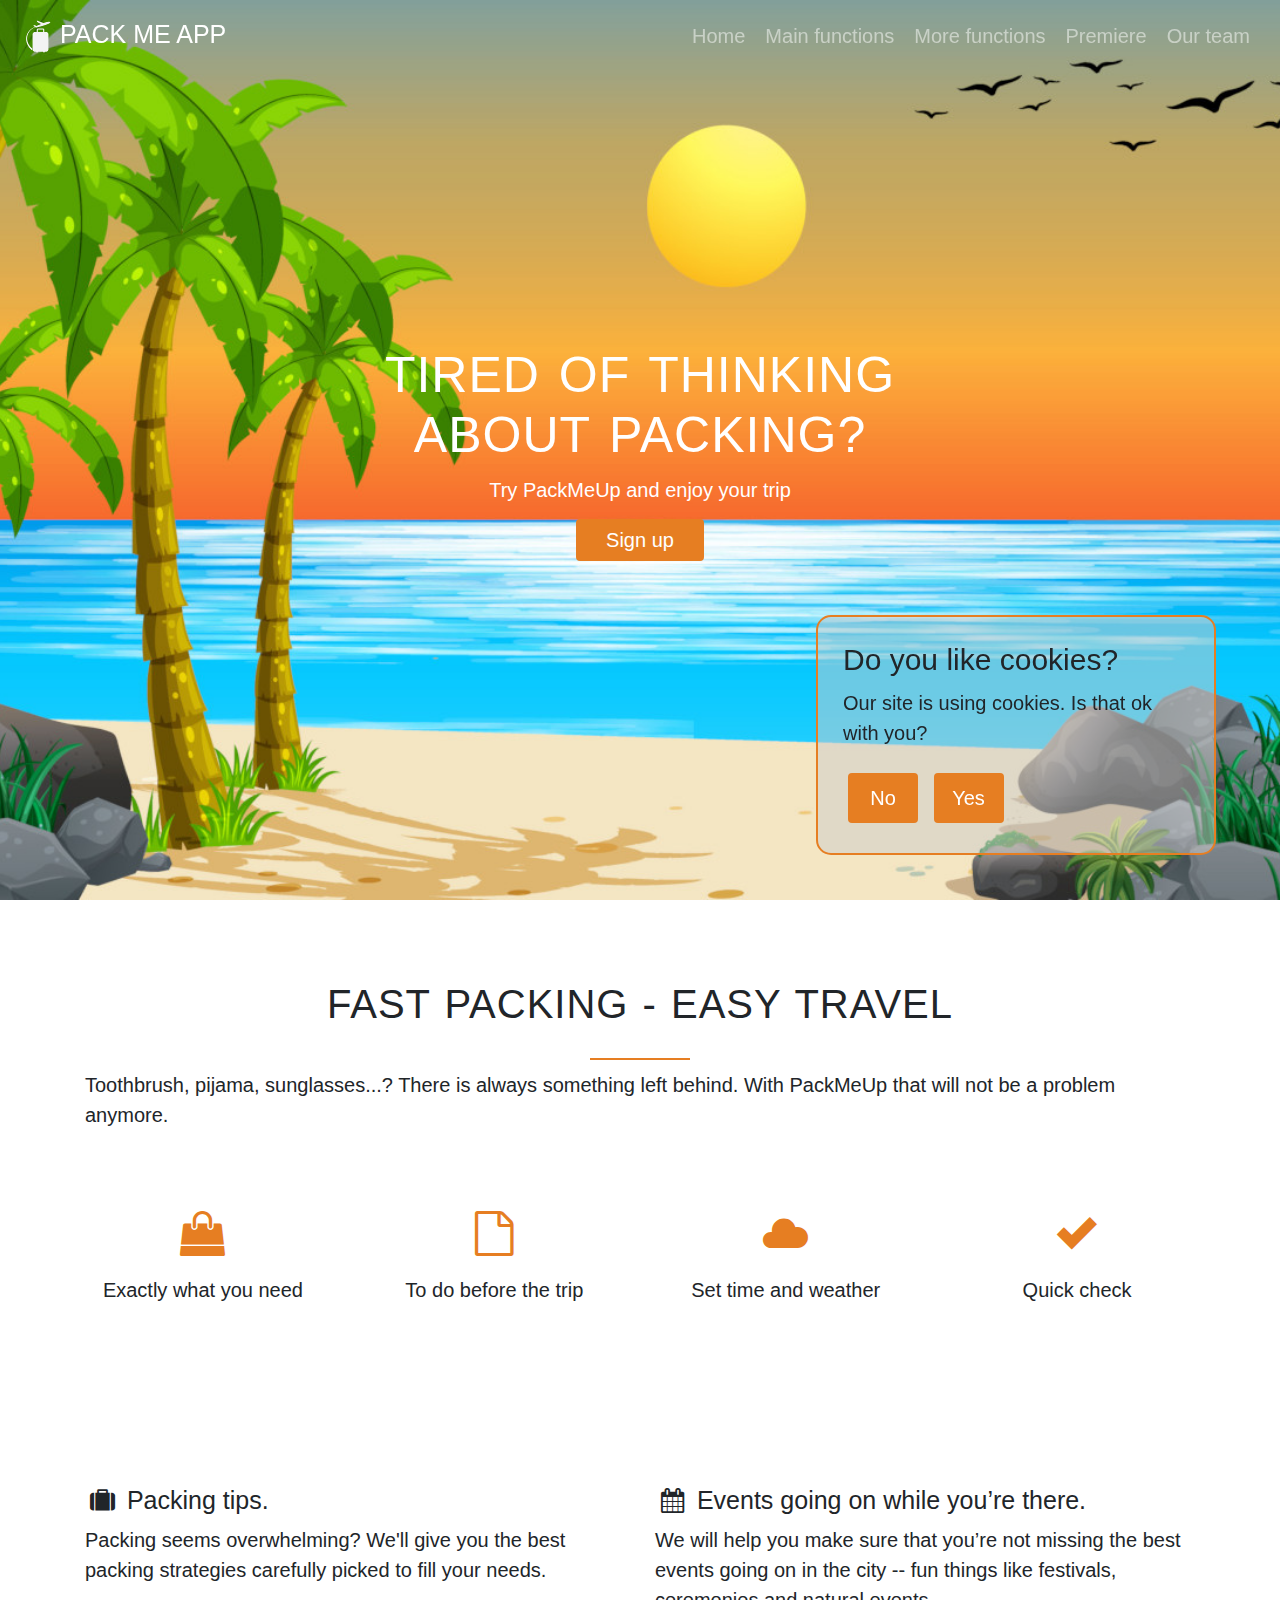
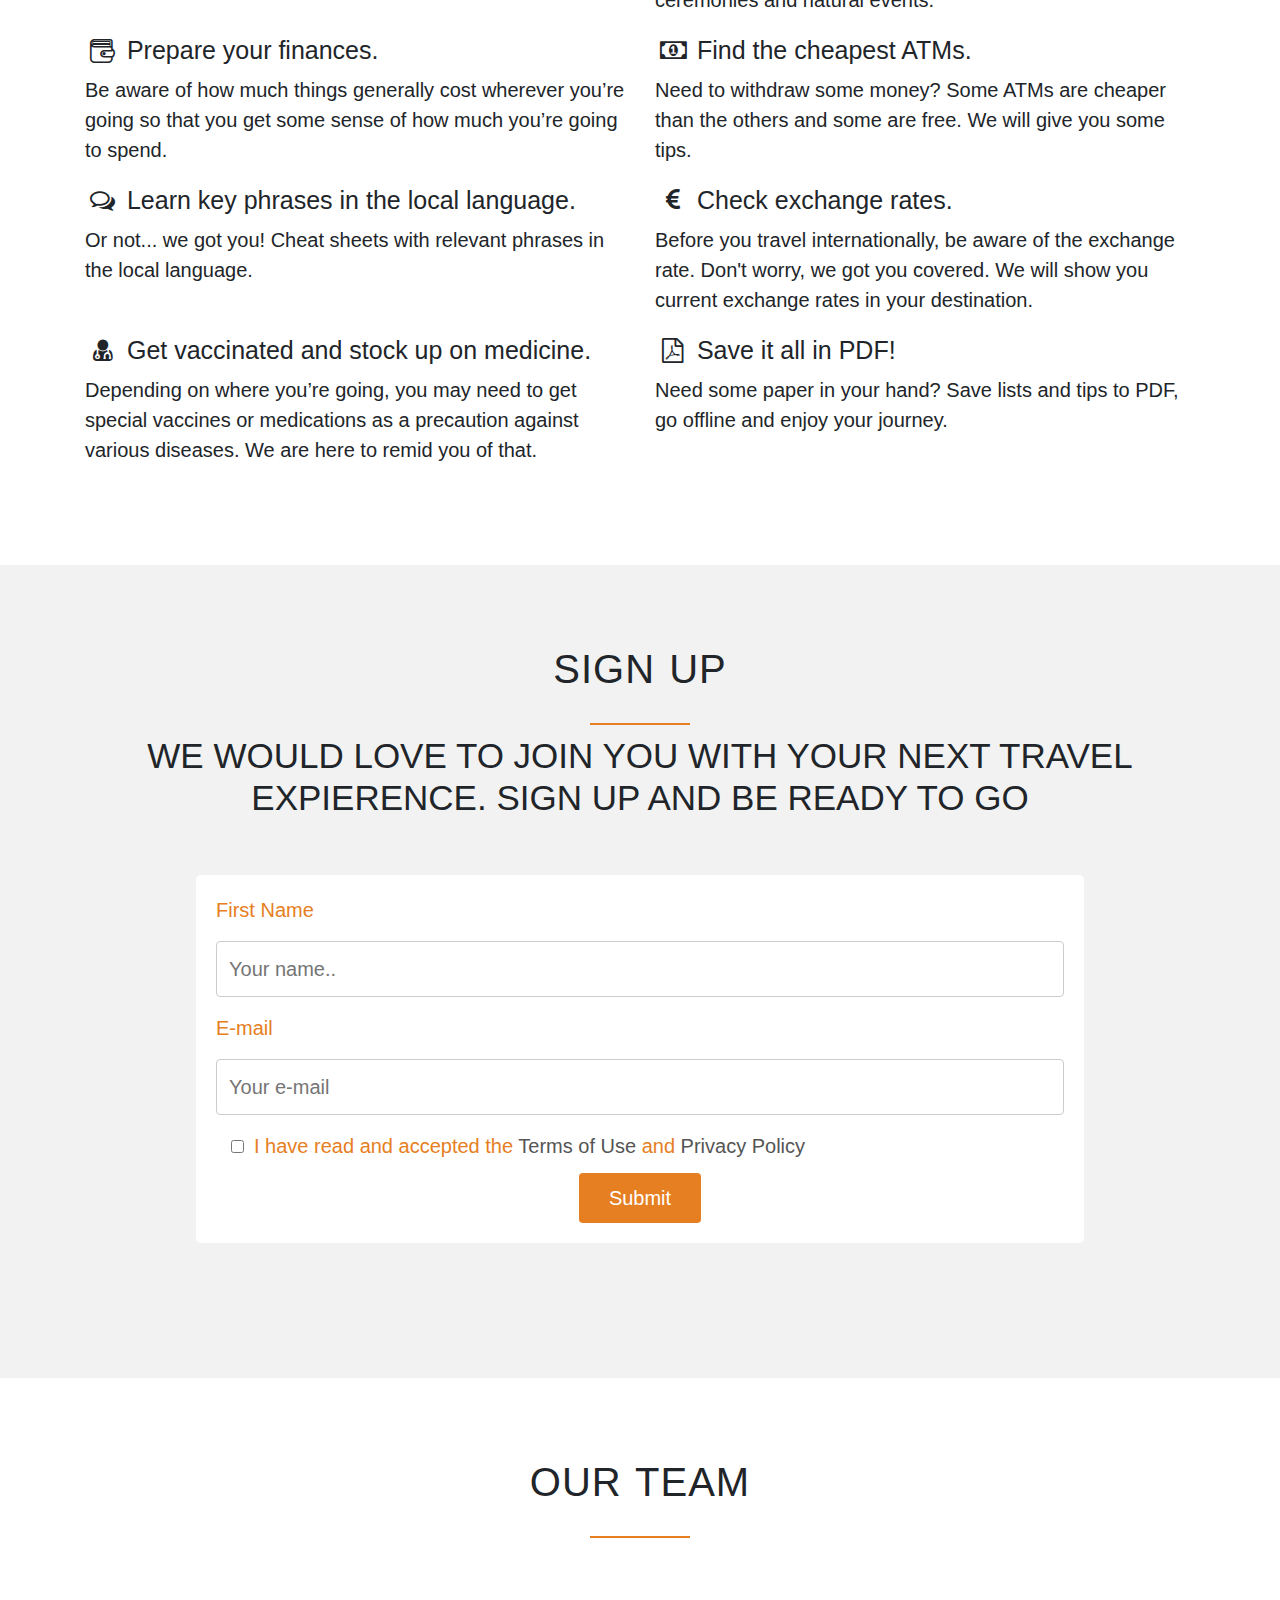
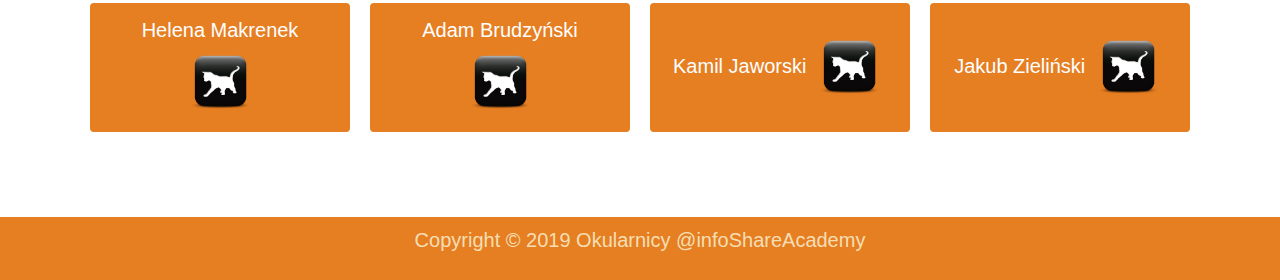
==== index.html @ f053777d "Merge branch 'master' of https://github.com/infoshareacademy/jfdz12-okularnicy into FZ12OK-5-info" ====
<!DOCTYPE html>
<html lang="en">

<head>
  <meta charset="utf-8">
  <meta name="viewport" content="width=device-width, initial-scale=1.0">
  <meta name="description" content="Packing APP">
  <link href="https://fonts.googleapis.com/css?family=Lato:300,400,700&display=swap" rel="stylesheet">
  <link rel="stylesheet" href="https://stackpath.bootstrapcdn.com/bootstrap/4.3.1/css/bootstrap.min.css"
    integrity="sha384-ggOyR0iXCbMQv3Xipma34MD+dH/1fQ784/j6cY/iJTQUOhcWr7x9JvoRxT2MZw1T" crossorigin="anonymous">
  <link rel="stylesheet" href="./fontello/css/fontello.css" type="text/css" />
  <link rel="stylesheet" type="text/css" href="style.css">
  <link rel="stylesheet" href="https://stackpath.bootstrapcdn.com/bootstrap/4.3.1/css/bootstrap.min.css"
    integrity="sha384-ggOyR0iXCbMQv3Xipma34MD+dH/1fQ784/j6cY/iJTQUOhcWr7x9JvoRxT2MZw1T" crossorigin="anonymous">
  <link rel="shortcut icon" href="./images/favicon.png" type="image/x-icon">
  <title>Pack Me App</title>
</head>

<body>

  <!-- ADAM -->

  <nav class="navbar fixed-top  navbar-fixed-top navbar-expand-md navbar-dark bg-transparent">
    <a class="navbar-brand" href="#"><img src="images/logo.png">PACK ME APP</a>
    <button class="navbar-toggler" type="button" data-toggle="collapse" data-target="#navbarNavAltMarkup"
      aria-controls="navbarNavAltMarkup" aria-expanded="false" aria-label="Toggle navigation">

      <span class="navbar-toggler-icon"></span>
    </button>
    <div class="collapse navbar-collapse" id="navbarNavAltMarkup">
      <div class="navbar-nav ml-auto">
        <a class="nav-item nav-link" href="#">Home <span class="sr-only">(current)</span></a>
        <a class="nav-item nav-link" href="#main-functions">Main functions</a>
        <a class="nav-item nav-link" href="#more-functions">More functions</a>
        <a class="nav-item nav-link" href="#sign-up">Premiere</a>
        <a class="nav-item nav-link" href="#team">Our team</a>
      </div>
    </div>


  </nav>

  <section class="hero">
    <div class="hero-text">
      <h1 class="display-5">Tired of thinking about packing?</h1>
      <p>Try PackMeUp and enjoy your trip</p>
      <a class="submit-btn" href="#sign-up" role="button">Sign up</a>
    </div>
  </section>
  
  <!-- Helena -->
  <div class="cookie">
    <h4>Do you like cookies?</h4>
    <p>Our site is using cookies. Is that ok with you?</p>
    <button class="cookie-btn cookie-btn-no">No</button>
    <button class="cookie-btn cookie-btn-yes">Yes</button>
  </div>

  <section id="main-functions" class="main-functions">
    <div class="ourrow">
      <div class="main-functions-header">
        <h2>Fast packing - easy travel</h2>
        <p>Toothbrush, pijama, sunglasses...? There is always something left behind. With PackMeUp that will not
          be a problem anymore.</p>
      </div>
      <div class="mainFunctions">
        <div class="list-icon"><i class="icon-shopping-bag icon"></i> </div>
        <div class="list-description">
          <p>Exactly what you need</p>
        </div>
        <div class="preparation-icon"><i class="icon-doc icon"></i> </div>
        <div class="preparation-description">
          <p>To do before the trip</p>
        </div>
        <div class="cloud-icon"><i class="icon-cloud icon"></i> </div>
        <div class="cloud-description">
          <p>Set time and weather</p>
        </div>
        <div class="check-icon"><i class="icon-ok icon"></i> </div>
        <div class="check-description">
          <p> Quick check</p>
        </div>
      </div>
    </div>
  </section>

  <section id="more-functions" class="more-functions">
    <div class="container">
      <div class="row">
        <div class="col">
          <h5><i class="icon-suitcase"></i> Packing tips.</h5>
          <p>Packing seems overwhelming? We'll give you the best packing strategies carefully picked to fill your needs.
          </p>
        </div>

        <div class="col">
          <h5><i class="icon-calendar"></i> Events going on while you’re there.</h5>
          <p>We will help you make sure that you’re not missing the best events going on in the city -- fun things like
            festivals, ceremonies and natural events.</p>

        </div>
        <div class="w-100"></div>
        <div class="col">
          <h5><i class="icon-wallet"></i> Prepare your finances.</h5>
          <p>Be aware of how much things generally cost wherever you’re going so that you get some sense of how much
            you’re going to spend.</p>
        </div>
        <div class="col">
          <h5><i class="icon-money"></i> Find the cheapest ATMs.</h5>
          <p>Need to withdraw some money? Some ATMs are cheaper than the others and some are free. We will give you some
            tips.</p>
        </div>
        <div class="w-100"></div>
        <div class="col">
          <h5><i class=" icon-chat-empty"></i> Learn key phrases in the local language.</h5>
          <p>Or not... we got you! Cheat sheets with relevant phrases in the local language.</p>
        </div>
        <div class="col">
          <h5><i class="icon-euro"></i> Check exchange rates.</h5>
          <p>Before you travel internationally, be aware of the exchange rate. Don't worry, we got you covered. We will
            show you current exchange rates in your destination.</p>
        </div>
        <div class="w-100"></div>
        <div class="col ">
          <h5><i class="icon-user-md"></i> Get vaccinated and stock up on medicine.</h5>
          <p>Depending on where you’re going, you may need to get special vaccines or medications as a precaution
            against various diseases. We are here to remid you of that.</p>
        </div>
        <div class="col">
          <h5><i class="icon-file-pdf"></i> Save it all in PDF!</h5>
          <p>Need some paper in your hand? Save lists and tips to PDF, go offline and enjoy your journey.</p>
        </div>
      </div>
    </div>
  </section>

  </section>
  <!-- Kamil Jaworski-->
  <section id="sign-up" class="sign-up">
    <div class="ourrow">
      <div class="sign-text">
        <h2>Sign up</h2>
        <h3>We would love to join you with your next travel expierence.
          Sign up and be ready to go
        </h3>
              </div>
      <div class="container-sign">
        <form action="/action_page.php" target="_blank">

          <label for="fname">First Name</label>
          <input class="first-name" type="text" id="fname" name="firstname" placeholder="Your name..">

          <label for="lname">E-mail</label>
          <input class="e-mall" type="email" id="email" name="e-mail" placeholder="Your e-mail">
          <label class="check_box" for="check">
            <input class="check-box" type="checkbox" name="Privacy policy">I have read and
            accepted the <a href="#">Terms of Use</a> and <a href="#">Privacy Policy</a>
          </label>
          <div class="btn-sub">
            <input class="submit-btn" type="submit" value="Submit">
          </div>
        </form>
      </div>
    </div>
  </section>


  <!-- Jakub -->
  <!-- Button trigger modal -->
  <section id="team" class="team">
    <div class="ourrow">
      <div class="team-title">
        <h2>Our Team</h2>
      </div>
      <div class="team-buttons">
        <button type="button" class="team-btn" data-toggle="modal" data-target="#modalHelenaMakrenek">
          Helena Makrenek <img src="cat.png" class="fotobutton">
        </button>

        <!-- Modal -->
        <div class="modal fade" id="modalHelenaMakrenek" tabindex="-1" role="dialog" aria-labelledby="modalCenterTitle"
          aria-hidden="true">
          <div class="modal-dialog modal-dialog-centered" role="document">
            <div class="modal-content">
              <div class="modal-header">
                <h5 class="modal-title" id="modalCenterTitle">Helena Makrenek</h5>
                <button type="button" class="close" data-dismiss="modal" aria-label="Close">
                  <span aria-hidden="true">&times;</span>
                </button>
              </div>
              <div class="modal-body">
                <div class="modal-text">
                  <p>Szalona podróżniczka, kulinarna eksploratorka.</p> 
                </div>
                <div class="modal-links">
                  <a href="https://linkedin.com" target="_blank"><i class="icon-linkedin"></i></a>
                  <a href="https://github.com/Makrenek" target="_blank"><i class="icon-github-circled"></i></a>
                </div>
              </div>
              <div class="modal-footer">
                <button type="button" class="btn btn-secondary" data-dismiss="modal">Close</button>
              </div>
            </div>
          </div>
        </div>

        <!-- Button trigger modal -->
        <button type="button" class="team-btn" data-toggle="modal" data-target="#modalAdamBrudzinski">
          Adam Brudzyński <img src="cat.png" class="fotobutton">
        </button>

        <!-- Modal -->
        <div class="modal fade" id="modalAdamBrudzinski" tabindex="-1" role="dialog" aria-labelledby="modalCenterTitle"
          aria-hidden="true">
          <div class="modal-dialog modal-dialog-centered" role="document">
            <div class="modal-content">
              <div class="modal-header">
                <h5 class="modal-title" id="modalCenterTitle">Adam Brudzyński</h5>
                <button type="button" class="close" data-dismiss="modal" aria-label="Close">
                  <span aria-hidden="true">&times;</span>
                </button>
              </div>
              <div class="modal-body">
                <div class="modal-text">
                  <p>treść</p> 
                </div>
                <div class="modal-links">
                  <a href="https://www.linkedin.com/in/adam-brudzy%C5%84ski-3075838b/" target="_blank"><i
                      class="icon-linkedin"></i></a>
                  <a href="https://github.com/adambrudzynski" target="_blank"><i class="icon-github-circled"></i></a>
                </div>
              </div>
              <div class="modal-footer">
                <button type="button" class="btn btn-secondary" data-dismiss="modal">Close</button>
              </div>
            </div>
          </div>
        </div>

        <!-- Button trigger modal -->
        <button type="button" class="team-btn" data-toggle="modal" data-target="#modalKamilJaworski">
          Kamil Jaworski <img src="cat.png" class="fotobutton">
        </button>

        <!-- Modal -->
        <div class="modal fade" id="modalKamilJaworski" tabindex="-1" role="dialog" aria-labelledby="modalCenterTitle"
          aria-hidden="true">
          <div class="modal-dialog modal-dialog-centered" role="document">
            <div class="modal-content">
              <div class="modal-header">
                <h5 class="modal-title" id="modalCenterTitle">Kamil Jaworski</h5>
                <button type="button" class="close" data-dismiss="modal" aria-label="Close">
                  <span aria-hidden="true">&times;</span>
                </button>
              </div>
              <div class="modal-body">
                <div class="modal-text">
                  <p>treść</p> 
                </div>
                <div class="modal-links">
                  <a href="https://linkedin.com" target="_blank"><i class="icon-linkedin"></i></a>
                  <a href="https://github.com/" target="_blank"><i class="icon-github-circled"></i></a>
                </div>
              </div>
              <div class="modal-footer">
                <button type="button" class="btn btn-secondary" data-dismiss="modal">Close</button>
              </div>
            </div>
          </div>
        </div>

        <!-- Button trigger modal -->
        <button type="button" class="team-btn" data-toggle="modal" data-target="#modalJakubZielinski">
          Jakub Zieliński <img src="cat.png" class="fotobutton">
        </button>

        <!-- Modal -->
        <div class="modal fade" id="modalJakubZielinski" tabindex="-1" role="dialog" aria-labelledby="modalCenterTitle"
          aria-hidden="true">
          <div class="modal-dialog modal-dialog-centered" role="document">
            <div class="modal-content">
              <div class="modal-header">
                <h5 class="modal-title" id="modalCenterTitle">Jakub Zieliński</h5>
                <button type="button" class="close" data-dismiss="modal" aria-label="Close">
                  <span aria-hidden="true">&times;</span>
                </button>
              </div>
              <div class="modal-body">
                <div class="modal-text">
                  <p>Dumny tata sześciorga dzieci. Zawodowo psycholog, z pasji podróżnik i mięsożerca. Nie straszna mu
                    kuchnia oraz kontakty z ludźmi</p> 
                </div>
                <div class="modal-links">
                  <a href="https://www.linkedin.com/in/jakub-zieli%C5%84ski-85a23a15b/" target="_blank"><i
                      class="icon-linkedin"></i></a>
                  <a href="https://github.com/qbazielinski" target="_blank"><i class="icon-github-circled"></i></a>
                </div>
              </div>
              <div class="modal-footer">
                <button type="button" class="btn btn-secondary" data-dismiss="modal">Close</button>
              </div>
            </div>
          </div>
        </div>
      </div>
    </div>

  </section>

  <!-- Helena -->
  <footer class="footer">
    <div>
      <p>
        Copyright &copy; 2019 Okularnicy @infoShareAcademy
      </p>
    </div>
  </footer>

  <script src="https://code.jquery.com/jquery-3.3.1.slim.min.js"
    integrity="sha384-q8i/X+965DzO0rT7abK41JStQIAqVgRVzpbzo5smXKp4YfRvH+8abtTE1Pi6jizo"
    crossorigin="anonymous"></script>
  <script src="https://cdnjs.cloudflare.com/ajax/libs/popper.js/1.14.7/umd/popper.min.js"
    integrity="sha384-UO2eT0CpHqdSJQ6hJty5KVphtPhzWj9WO1clHTMGa3JDZwrnQq4sF86dIHNDz0W1"
    crossorigin="anonymous"></script>
  <script src="https://stackpath.bootstrapcdn.com/bootstrap/4.3.1/js/bootstrap.min.js"
    integrity="sha384-JjSmVgyd0p3pXB1rRibZUAYoIIy6OrQ6VrjIEaFf/nJGzIxFDsf4x0xIM+B07jRM"
    crossorigin="anonymous"></script>
  <script src="script.js"></script>
</body>

</html>
---- fontello/css/fontello.css ----
@font-face {
  font-family: 'fontello';
  src: url('../font/fontello.eot?2249180');
  src: url('../font/fontello.eot?2249180#iefix') format('embedded-opentype'),
       url('../font/fontello.woff2?2249180') format('woff2'),
       url('../font/fontello.woff?2249180') format('woff'),
       url('../font/fontello.ttf?2249180') format('truetype'),
       url('../font/fontello.svg?2249180#fontello') format('svg');
  font-weight: normal;
  font-style: normal;
}
/* Chrome hack: SVG is rendered more smooth in Windozze. 100% magic, uncomment if you need it. */
/* Note, that will break hinting! In other OS-es font will be not as sharp as it could be */
/*
@media screen and (-webkit-min-device-pixel-ratio:0) {
  @font-face {
    font-family: 'fontello';
    src: url('../font/fontello.svg?2249180#fontello') format('svg');
  }
}
*/
 
 [class^="icon-"]:before, [class*=" icon-"]:before {
  font-family: "fontello";
  font-style: normal;
  font-weight: normal;
  speak: none;
 
  display: inline-block;
  text-decoration: inherit;
  width: 1em;
  margin-right: .2em;
  text-align: center;
  /* opacity: .8; */
 
  /* For safety - reset parent styles, that can break glyph codes*/
  font-variant: normal;
  text-transform: none;
 
  /* fix buttons height, for twitter bootstrap */
  line-height: 1em;
 
  /* Animation center compensation - margins should be symmetric */
  /* remove if not needed */
  margin-left: .2em;
 
  /* you can be more comfortable with increased icons size */
  /* font-size: 120%; */
 
  /* Font smoothing. That was taken from TWBS */
  -webkit-font-smoothing: antialiased;
  -moz-osx-font-smoothing: grayscale;
 
  /* Uncomment for 3D effect */
  /* text-shadow: 1px 1px 1px rgba(127, 127, 127, 0.3); */
}
 
.icon-cloud:before { content: '\e800'; } /* '' */
.icon-print:before { content: '\e801'; } /* '' */
.icon-mail:before { content: '\e802'; } /* '' */
.icon-ok:before { content: '\e803'; } /* '' */
.icon-doc:before { content: '\e804'; } /* '' */
.icon-wallet:before { content: '\e805'; } /* '' */
.icon-calendar:before { content: '\e806'; } /* '' */
.icon-fuel:before { content: '\e819'; } /* '' */
.icon-github-circled:before { content: '\f09b'; color: black; font-size: 50px;} /* '' */
.icon-money:before { content: '\f0d6'; } /* '' */
.icon-linkedin:before { content: '\f0e1'; font-size: 40px;  } /* '' */
.icon-mail-alt:before { content: '\f0e0'; } /* '' */
.icon-chat-empty:before { content: '\f0e6'; } /* '' */
.icon-user-md:before { content: '\f0f0'; } /* '' */
.icon-suitcase:before { content: '\f0f2'; } /* '' */
.icon-euro:before { content: '\f153'; } /* '' */
.icon-language:before { content: '\f1ab'; } /* '' */
.icon-file-pdf:before { content: '\f1c1'; } /* '' */
.icon-shopping-bag:before { content: '\f290'; } /* '' */
---- style.css ----
/* ----------------------------------------------- */

/* Orange color: #e67e22 */

/* ----------------------------------------------- */

/* ----------------------------------------------- */

/* BASIC SETUP */

/* ----------------------------------------------- */

* {
    margin: 0;
    padding: 0;
    box-sizing: border-box;
}

html, body {
    background-color: #fff;
    color: #555;
    font-family: 'Lato', 'Arial', sans-serif;
    font-weight: 300;
    font-size: 20px;
    text-rendering: optimizeLegibility;
    overflow-x: hidden;
    scroll-behavior: smooth;
}

/* ----------------------------------------------- */

/* REUSABLE COMPONENTS */

/* ----------------------------------------------- */

.ourrow {
    max-width: 1140px;
    padding: 0 15px;
    margin: 0 auto;
}

section {
    padding: 80px 0;
}

.box {
    padding: 1%;
}

/* ----- HEADINGS ----- */

h1, h2, h3 {
    font-weight: 300;
    text-transform: uppercase;
}

h1 {
    margin-top: 0;
    margin-bottom: 20px;
    color: #fff;
    font-size: 240%;
    word-spacing: 4px;
    letter-spacing: 1px;
}

h2 {
    font-size: 180%;
    word-spacing: 2px;
    text-align: center;
    margin-bottom: 30px;
    letter-spacing: 1px;
}

h3 {
    font-size: 110%;
    margin-bottom: 15px;
}

h2:after {
    display: block;
    height: 2px;
    background-color: #e67e22;
    content: " ";
    width: 100px;
    margin: 0 auto;
    margin-top: 30px;
}
/* Kamil */

/* Form */

.e-mall, .first-name {
    display: block;
    width: 100%;
    padding: 12px;
    border: 1px solid #ccc;
    border-radius: 4px;
    box-sizing: border-box;
    margin: 6px auto 16px auto;
    resize: vertical;
  }
  
  .submit-btn,
  .submit-btn:visited {
    background-color: #e67e22;
    color: white;
    padding: 10px 30px;
    border-radius: 4px;
    cursor: pointer;
    border: none;
  }
  
  .submit-btn:hover,
  .submit-btn:active {
    background-color: #bf6516;
    border-radius: 4px;
    border: none;
  }
  
  .container-sign {
    display: block;
    border-radius: 5px;
    background-color: #fff;
    padding: 20px;
    width: 80%;
    color: #e67e22;
    margin: 5% auto 5% auto;
  }

  .btn-sub {
      display: block;
      text-align: center;
  }

  .sign-text {
      display: block;
      text-align: center;
  }

  .sign-up {
      background-color: #f2f2f2;
  }


  .check_box a {
      color: #555;
  }

.check-box {
    margin: 5px 10px 10px 15px;
}
/* Adam */

.navbar-fixed-top.scrolled {
    background-color: #e67e22 !important;
    transition: background-color 200ms linear;
}

@media (max-width: 768px) {
    nav.navbar {
        background-color: #e67e22 !important;
    }
}

.hero {
    height: 100vh;
    background-image: url("images/Hero2.jpg");
    background-position: center;
    background-repeat: no-repeat;
    background-size: cover;
    position: relative;
}

.hero-text {
    text-align: center;
    position: absolute;
    top: 50%;
    left: 50%;
    transform: translate(-50%, -50%);
    color: white;
}

.hero-text p {
    text-shadow: 1px 1px 2px #f77030;
    font-weight: 500;
}

/* Kuba */

.team-title {
    padding-bottom: 50px;
}

.team-btn {
    background-color: #e67e22;
    color: white;
    padding: 12px 12px;
    width: 260px;
    border: 0;
    border-radius: 4px;
    cursor: pointer;
    margin: 5px 5px;
    
}

body.modal-open {
    padding-right: 0px !important; 
}

button:focus {
    outline: 0 !important;
}

.team-btn:hover  {
    background-color: #bf6516;
 }


.team {
    text-align: center;
}

.fotobutton {
    max-width: 75px;
   border-radius: 38px;    
}

.modal-links{
    text-align: center;
}

.modal-text{
    text-align: justify;
}

.team-buttons {
    display: flex;
    justify-content: space-between;
}
/* Helena */

.main-functions-header {
    padding-bottom: 50px;
}

.mainFunctions {
    display: grid;
    grid-template-columns: 1fr 1fr 1fr 1fr;
    grid-template-rows: 75px 1fr;
    grid-template-areas: "list-icon preparation-icon cloud-icon chcek-icon" "list-description preparation-description cloud-description check-description";
    justify-items: center;
    grid-column-gap: 5%;
}

.icon {
    font-size: 45px;
    color: #e67e22;
}

.list-icon {
    grid-area: list-icon;
}

.preparation-icon {
    grid-area: preparation-icon;
}

.cloud-icon {
    grid-area: cloud-icon;
}

.chcek-icon {
    grid-area: cloud-icon;
}

.list-description {
    grid-area: list-description;
}

.preparation-description {
    grid-area: preparation-description;
}

.cloud-description {
    grid-area: cloud-description;
}

.check-description {
    grid-area: check-description;
}

.list-description, .preparation-description, .cloud-description, .check-description {
    text-align: center;
}

.cookie {
    position: fixed;
    bottom: 5%;
    right: 5%;
    z-index: 99;
    background-color: rgb(204,204,204, 0.5);
    display: none;
    border: #e67e22 solid 2px;
    border-radius: 15px;
    padding: 25px;
    width: 400px;
}

@media (max-width: 450px) {
    .cookie {
        width: 90%;
    }
 }


.cookie-btn,
.cookie-btn:visited {
  background-color: #e67e22;
  color: white;
  width: 70px;
  padding: 10px;
  margin: 5px;
  border-radius: 4px;
  cursor: pointer;
  border: none;
}

.cookie-btn:hover,
.cookie-btn:active {
  background-color: #bf6516;
  border-radius: 4px;
  border: none;
}

.footer {
    background-color: #e67e22;
    color: wheat;
    padding-top: 8px;
    padding-bottom: 5px;
    display: flex;
    justify-content: space-around;
}
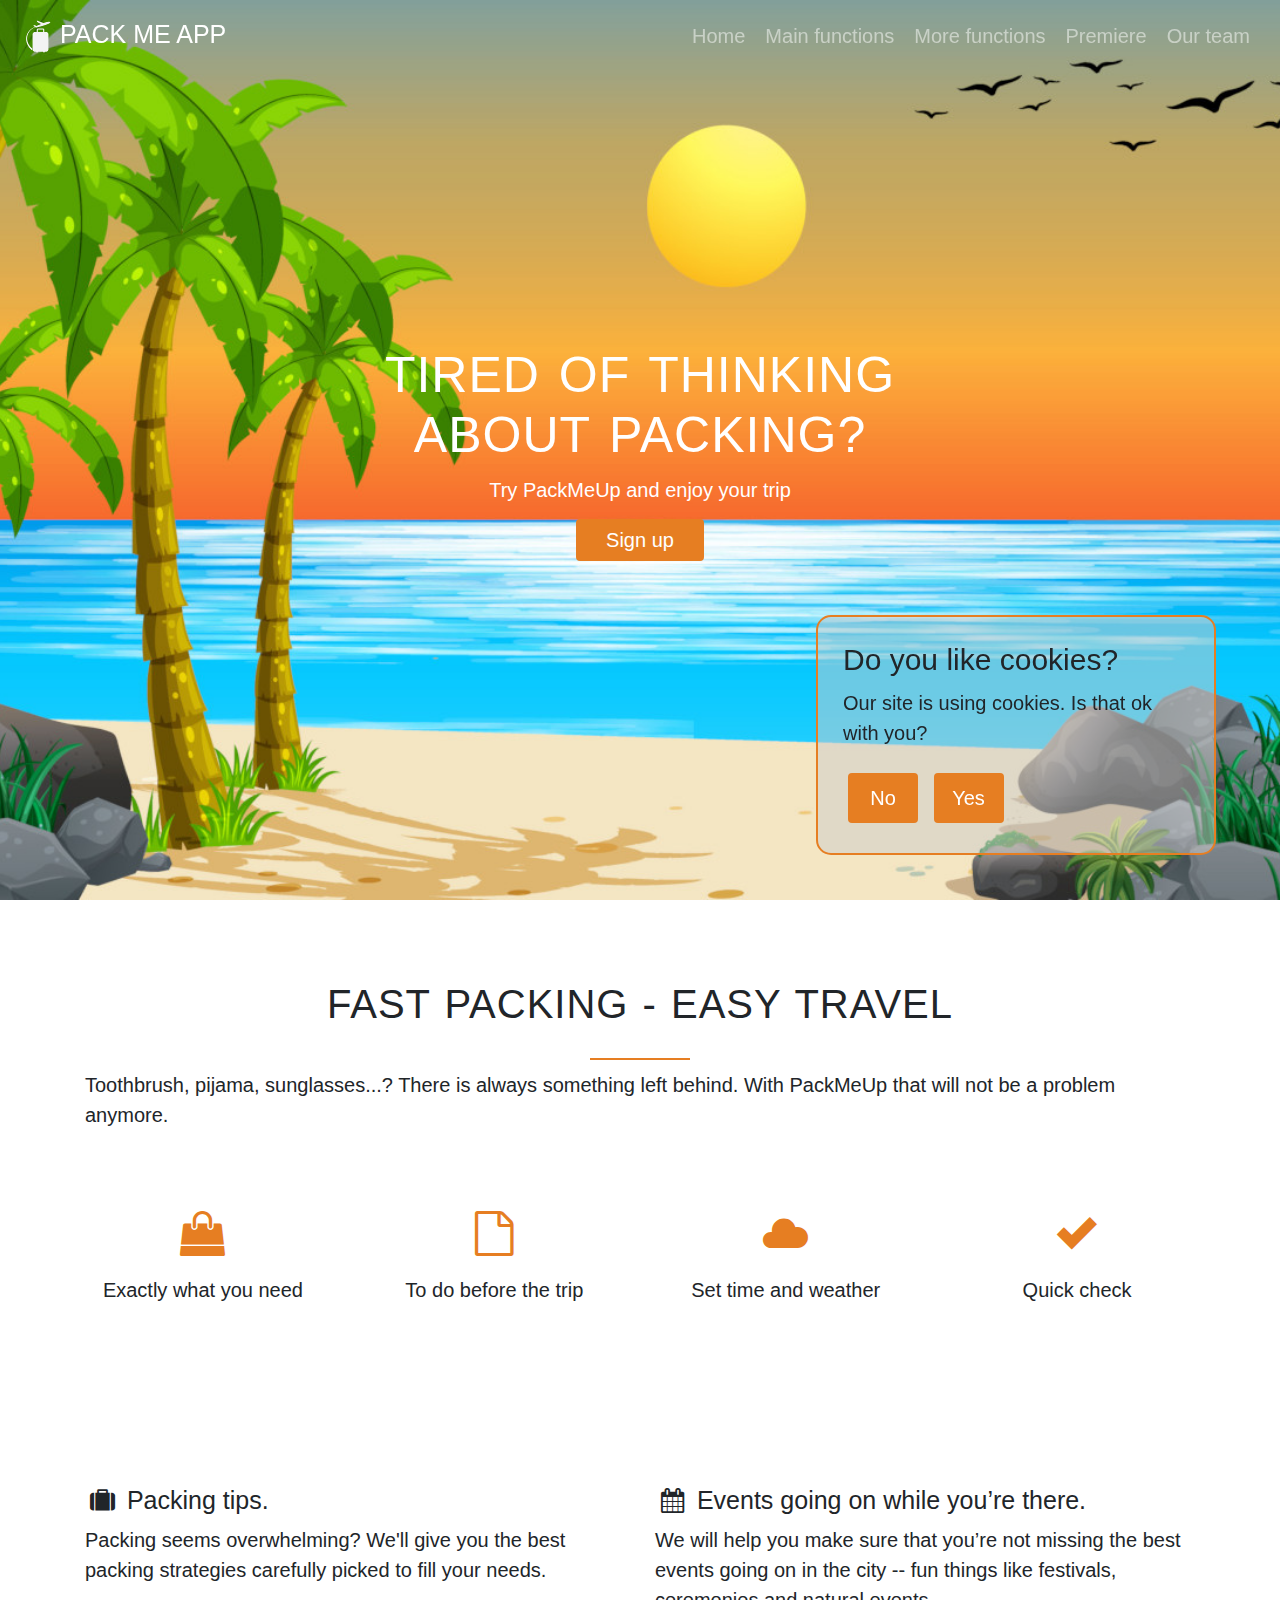
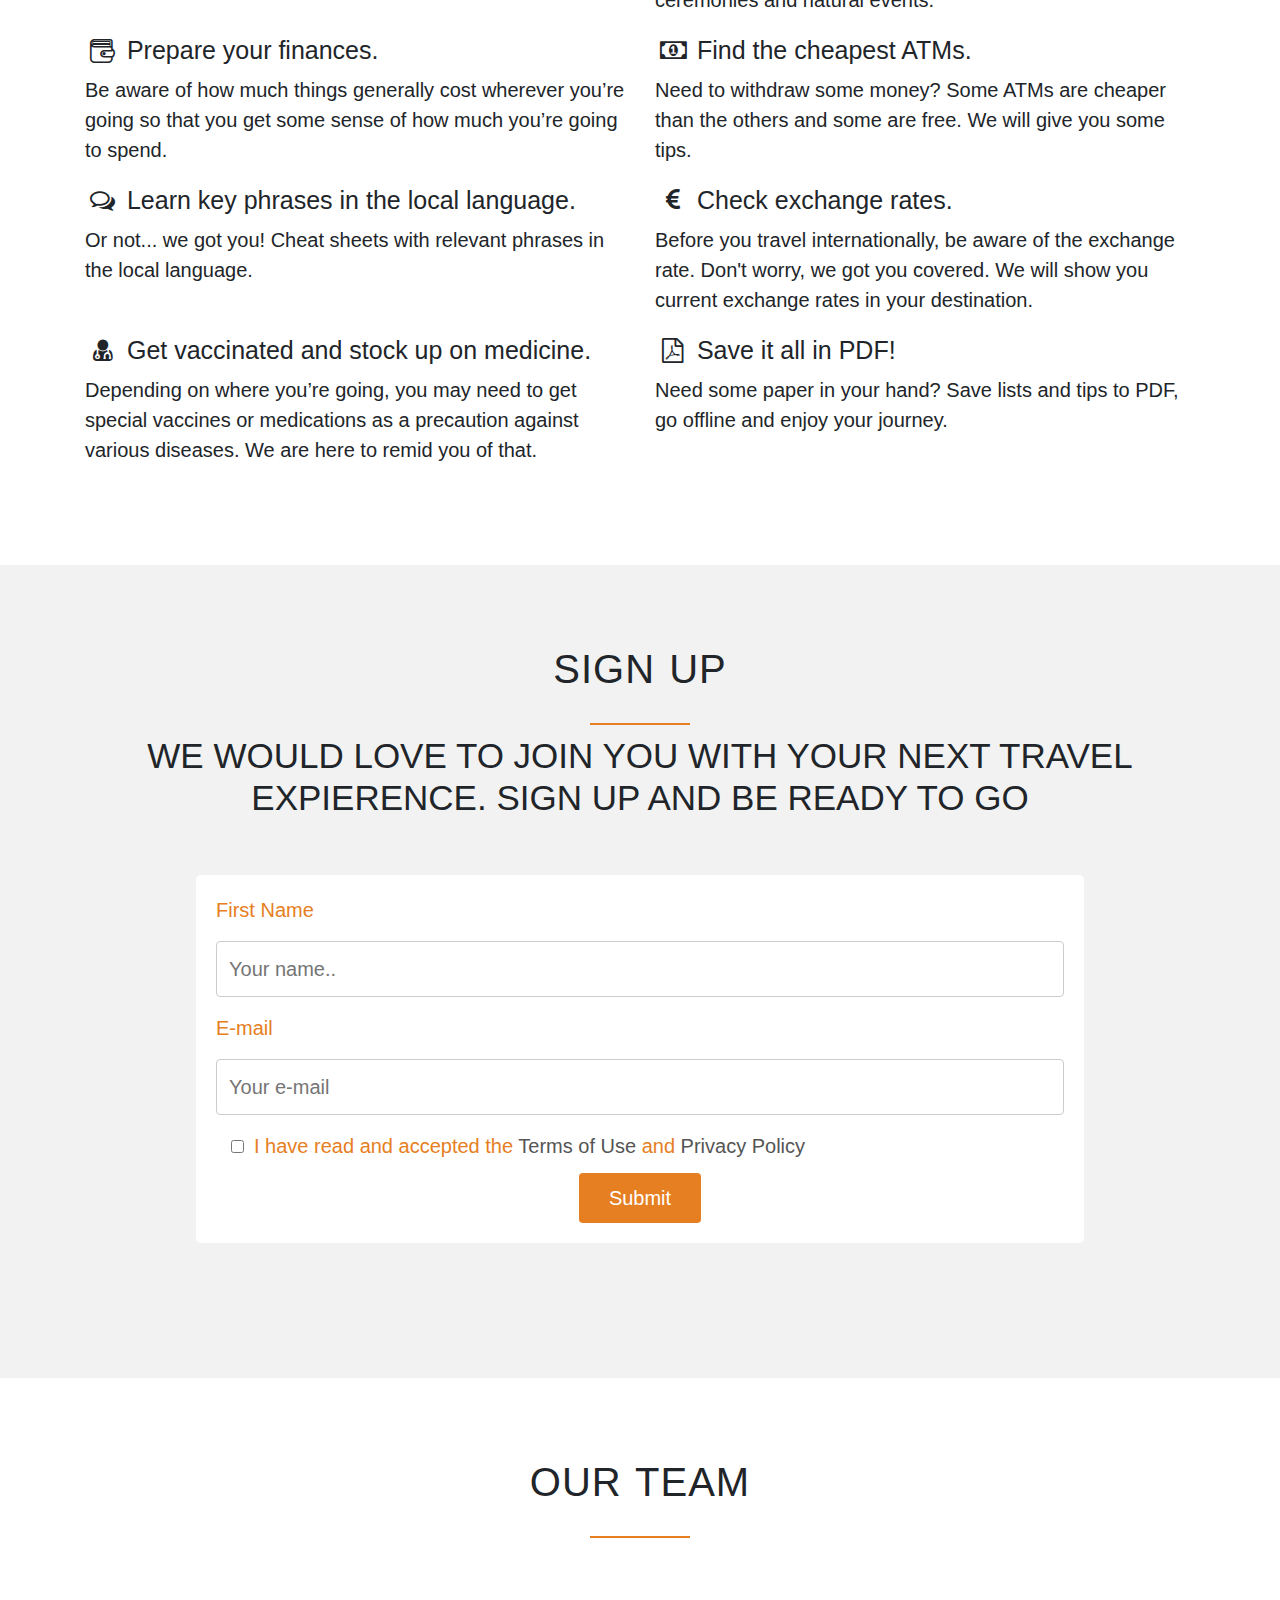
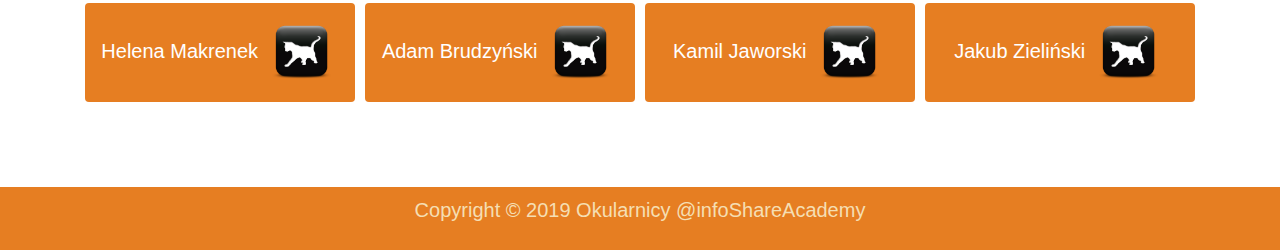
==== commit ee00f30f: "Merge branch 'master' of github.com:infoshareacademy/jfdz12-okularnicy into FZ12OK-11" ====
--- a/index.html
+++ b/index.html
@@ -47,7 +47,7 @@
       <a class="submit-btn" href="#sign-up" role="button">Sign up</a>
     </div>
   </section>
-  
+
   <!-- Helena -->
   <div class="cookie">
     <h4>Do you like cookies?</h4>
@@ -143,7 +143,7 @@
         <h3>We would love to join you with your next travel expierence.
           Sign up and be ready to go
         </h3>
-              </div>
+      </div>
       <div class="container-sign">
         <form action="/action_page.php" target="_blank">
 
--- a/style.css
+++ b/style.css
@@ -195,11 +195,11 @@
     background-color: #e67e22;
     color: white;
     padding: 12px 12px;
-    width: 260px;
+    width: 270px;
     border: 0;
     border-radius: 4px;
     cursor: pointer;
-    margin: 5px 5px;
+    margin: 5px 0;
     
 }
 
@@ -222,15 +222,14 @@
 
 .fotobutton {
     max-width: 75px;
-   border-radius: 38px;    
 }
 
 .modal-links{
-    text-align: center;
+text-align: center;
 }
 
 .modal-text{
-    text-align: justify;
+text-align: justify;
 }
 
 .team-buttons {
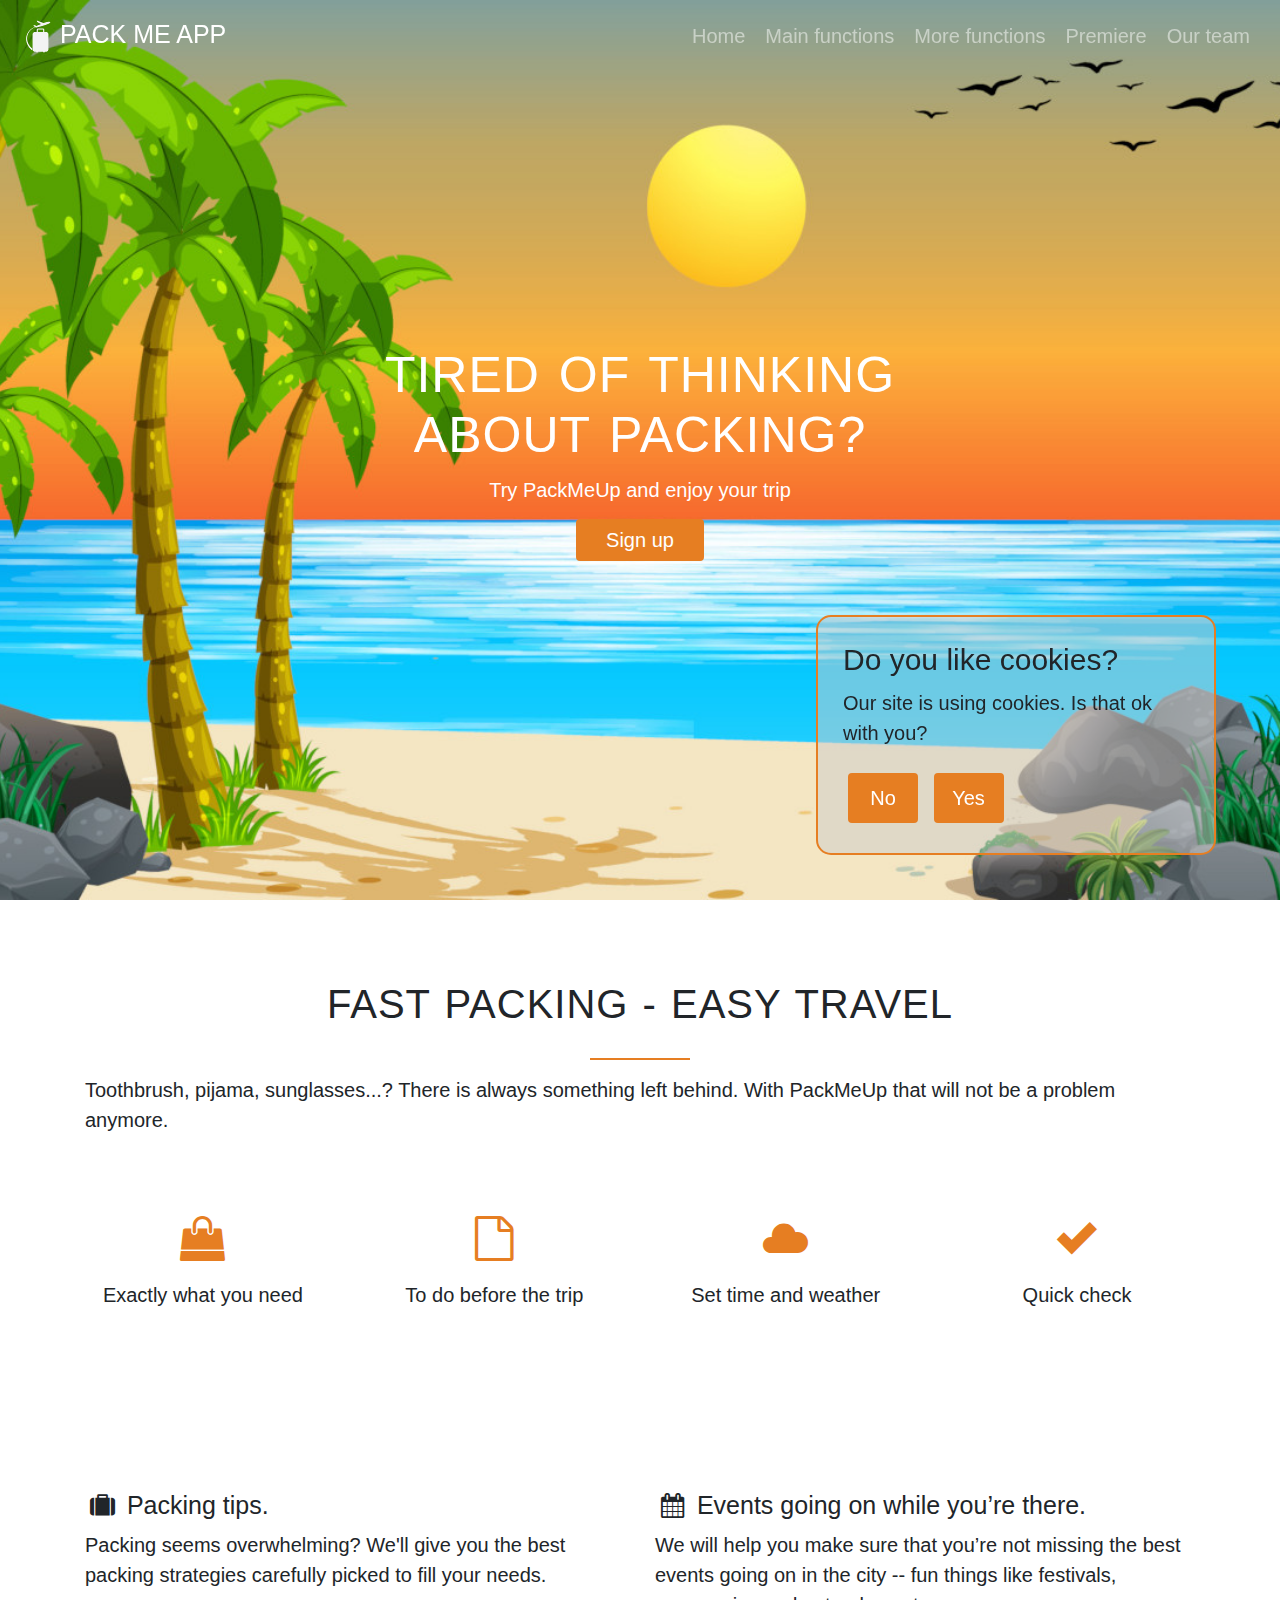
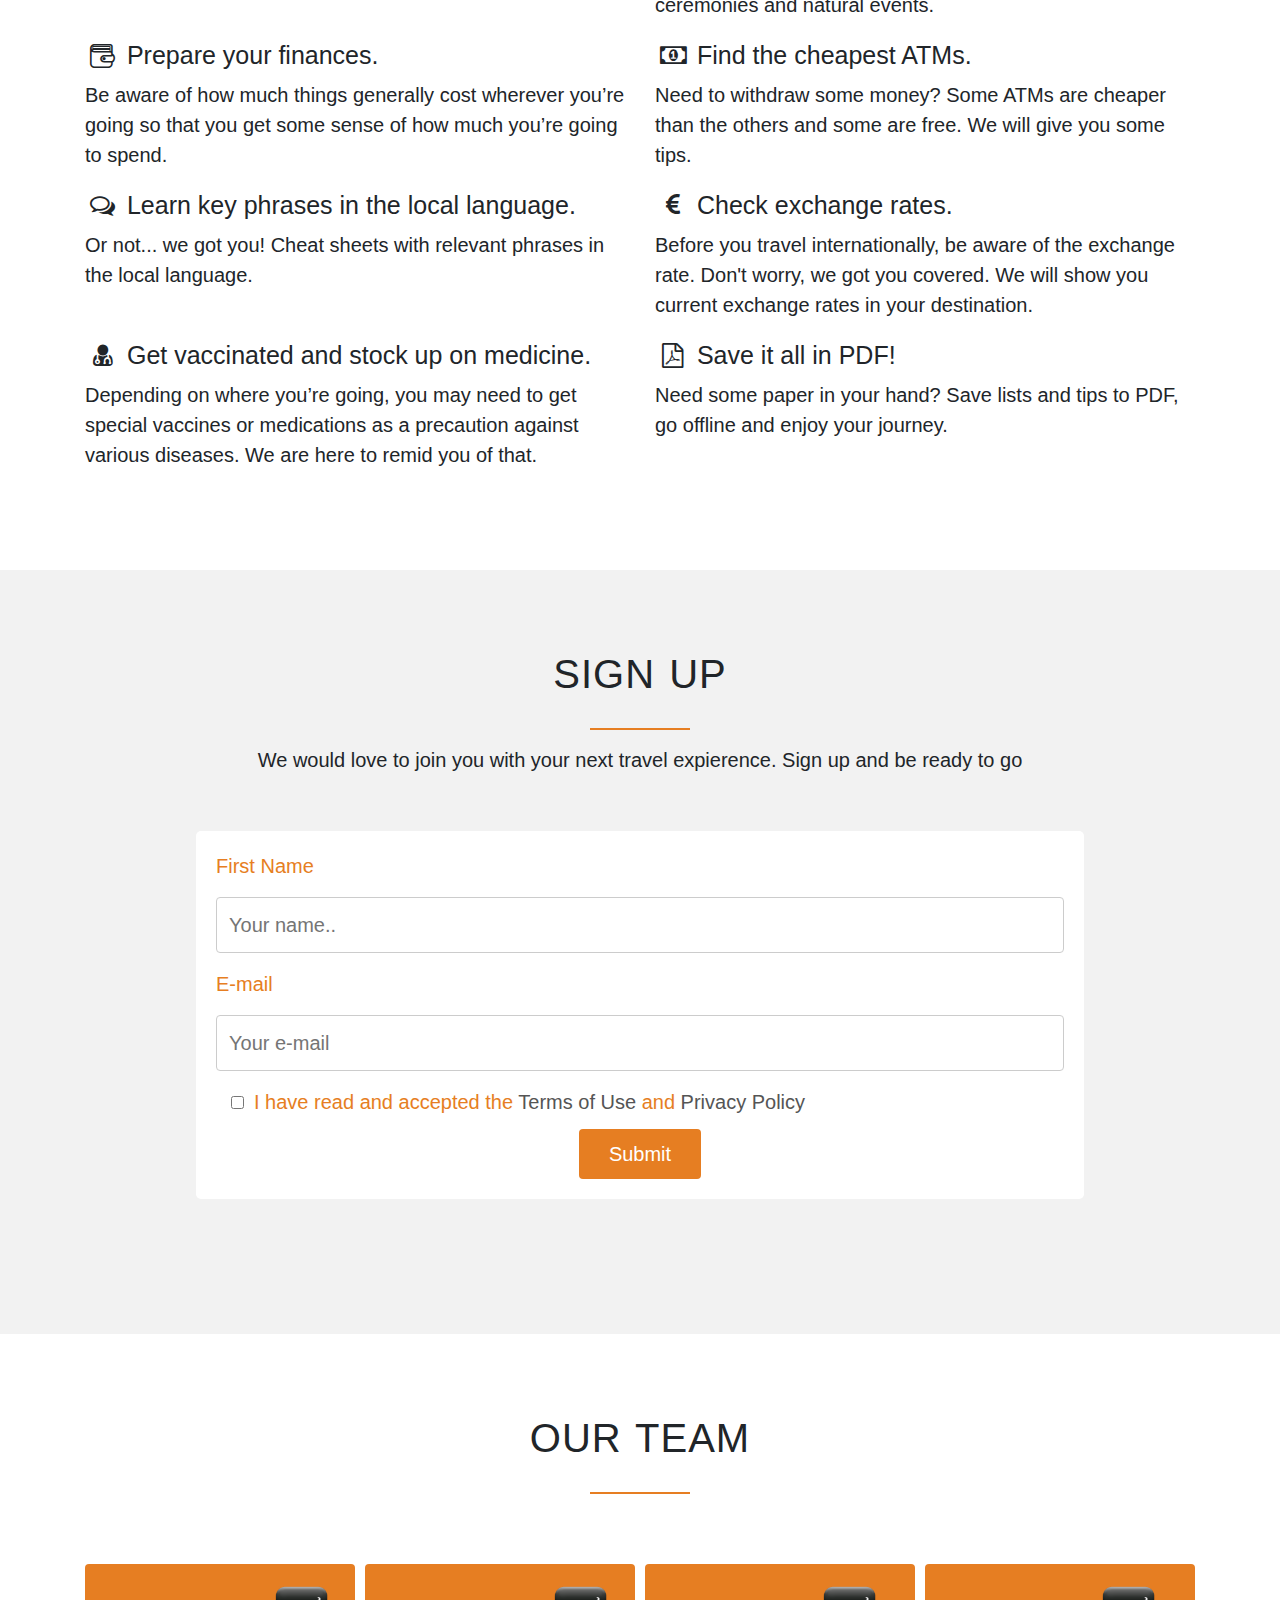
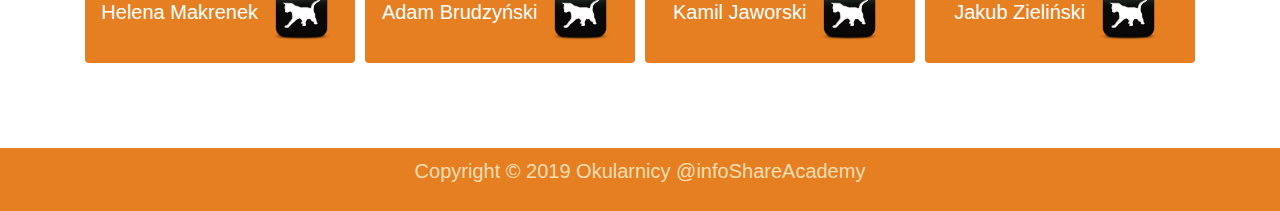
==== commit bd5f88dd: "FZ12OK-15 - instructions: done. FZ12OK-25/30 done: game part one." ====
--- a/index.html
+++ b/index.html
@@ -49,12 +49,14 @@
   </section>
 
   <!-- Helena -->
+  <!-- Cookies -->
   <div class="cookie">
     <h4>Do you like cookies?</h4>
     <p>Our site is using cookies. Is that ok with you?</p>
     <button class="cookie-btn cookie-btn-no">No</button>
     <button class="cookie-btn cookie-btn-yes">Yes</button>
   </div>
+  <!-- End of Cookies -->
 
   <section id="main-functions" class="main-functions">
     <div class="ourrow">
@@ -140,20 +142,19 @@
     <div class="ourrow">
       <div class="sign-text">
         <h2>Sign up</h2>
-        <h3>We would love to join you with your next travel expierence.
+        <p>We would love to join you with your next travel expierence.
           Sign up and be ready to go
-        </h3>
+        </p>
       </div>
       <div class="container-sign">
-        <form action="/action_page.php" target="_blank">
-
+        <form action="#" id="form">
           <label for="fname">First Name</label>
           <input class="first-name" type="text" id="fname" name="firstname" placeholder="Your name..">
 
           <label for="lname">E-mail</label>
-          <input class="e-mall" type="email" id="email" name="e-mail" placeholder="Your e-mail">
+          <input class="e-mall" type="email" id="email" name="e-mail" placeholder="Your e-mail" required>
           <label class="check_box" for="check">
-            <input class="check-box" type="checkbox" name="Privacy policy">I have read and
+            <input class="check-box" type="checkbox" name="Privacy policy" required>I have read and
             accepted the <a href="#">Terms of Use</a> and <a href="#">Privacy Policy</a>
           </label>
           <div class="btn-sub">
@@ -162,6 +163,26 @@
         </form>
       </div>
     </div>
+
+    <!-- Game info -->
+    <div class="game-info">
+      <p>Thanks for your email!</p>
+      <h3>Welcome in our adventure</h3>
+      <p>As the reward You can play our Pack Me Up Game</p>
+      <button class="instruction-btn" onclick="window.location.reload()">No, thanks</button>
+      <button class="instruction-btn letsgo">Let's go!</button>
+    </div>
+    <div class="game-introduction">
+      <p>There are two stages</p>
+      <h3> Stage One - Packing Up:</h3>
+      <p>
+        Collect items from the list to preapare for the trip.<br>
+        Every click counts!
+      </p>
+      <a href="game.html"><button class="instruction-btn">I'm ready!</button></a>
+    </div>
+
+    <!-- End of Game Info -->
   </section>
 
 
@@ -174,7 +195,7 @@
       </div>
       <div class="team-buttons">
         <button type="button" class="team-btn" data-toggle="modal" data-target="#modalHelenaMakrenek">
-          Helena Makrenek <img src="cat.png" class="fotobutton">
+          Helena Makrenek <img src="./images/cat.png" class="fotobutton">
         </button>
 
         <!-- Modal -->
@@ -206,7 +227,7 @@
 
         <!-- Button trigger modal -->
         <button type="button" class="team-btn" data-toggle="modal" data-target="#modalAdamBrudzinski">
-          Adam Brudzyński <img src="cat.png" class="fotobutton">
+          Adam Brudzyński <img src="./images/cat.png" class="fotobutton">
         </button>
 
         <!-- Modal -->
@@ -239,7 +260,7 @@
 
         <!-- Button trigger modal -->
         <button type="button" class="team-btn" data-toggle="modal" data-target="#modalKamilJaworski">
-          Kamil Jaworski <img src="cat.png" class="fotobutton">
+          Kamil Jaworski <img src="./images/cat.png" class="fotobutton">
         </button>
 
         <!-- Modal -->
@@ -271,7 +292,7 @@
 
         <!-- Button trigger modal -->
         <button type="button" class="team-btn" data-toggle="modal" data-target="#modalJakubZielinski">
-          Jakub Zieliński <img src="cat.png" class="fotobutton">
+          Jakub Zieliński <img src="./images/cat.png" class="fotobutton">
         </button>
 
         <!-- Modal -->
--- a/style.css
+++ b/style.css
@@ -82,9 +82,20 @@
     background-color: #e67e22;
     content: " ";
     width: 100px;
+    margin: 15px auto;
+    margin-top: 30px;
+}
+
+h3:after {
+    display: block;
+    height: 2px;
+    background-color: #e67e22;
+    content: " ";
+    width: 100px;
     margin: 0 auto;
-    margin-top: 30px;
-}
+    margin-top: 15px;
+}
+
 /* Kamil */
 
 /* Form */
@@ -108,6 +119,7 @@
     border-radius: 4px;
     cursor: pointer;
     border: none;
+    outline: none;
   }
   
   .submit-btn:hover,
@@ -331,6 +343,61 @@
   border: none;
 }
 
+/* instructions of the game */
+
+.game-info{
+    position: fixed;
+    left: 50%;
+    top: 50%;
+    transform: translate(-50%, -50%);
+    height: 350px;
+    z-index: 99;
+    visibility: hidden;
+    background-color: rgb(214,214,214, 0.95);
+    border: #e67e22 solid 2px;
+    border-radius: 15px;
+    padding: 25px;
+    width: 50%;
+    text-align: center;
+}
+
+.game-introduction{
+    position: fixed;
+    left: 50%;
+    top: 50%;
+    transform: translate(-50%, -50%);
+    height: 350px;
+    z-index: 99;
+    visibility: hidden;
+    background-color: rgb(214,214,214, 0.95);
+    border: #e67e22 solid 2px;
+    border-radius: 15px;
+    padding: 25px;
+    width: 50%;
+    text-align: center;
+}
+
+.instruction-btn,
+.instruction-btn:visited {
+  background-color: #e67e22;
+  color: white;
+  width: 25%;
+  padding: 10px;
+  margin: 15px;
+  border-radius: 4px;
+  cursor: pointer;
+  border: none;
+}
+
+.instruction-btn:hover,
+.instruction-btn:active {
+  background-color: #bf6516;
+  border-radius: 4px;
+  border: none;
+}
+
+/* end of instructions */
+
 .footer {
     background-color: #e67e22;
     color: wheat;
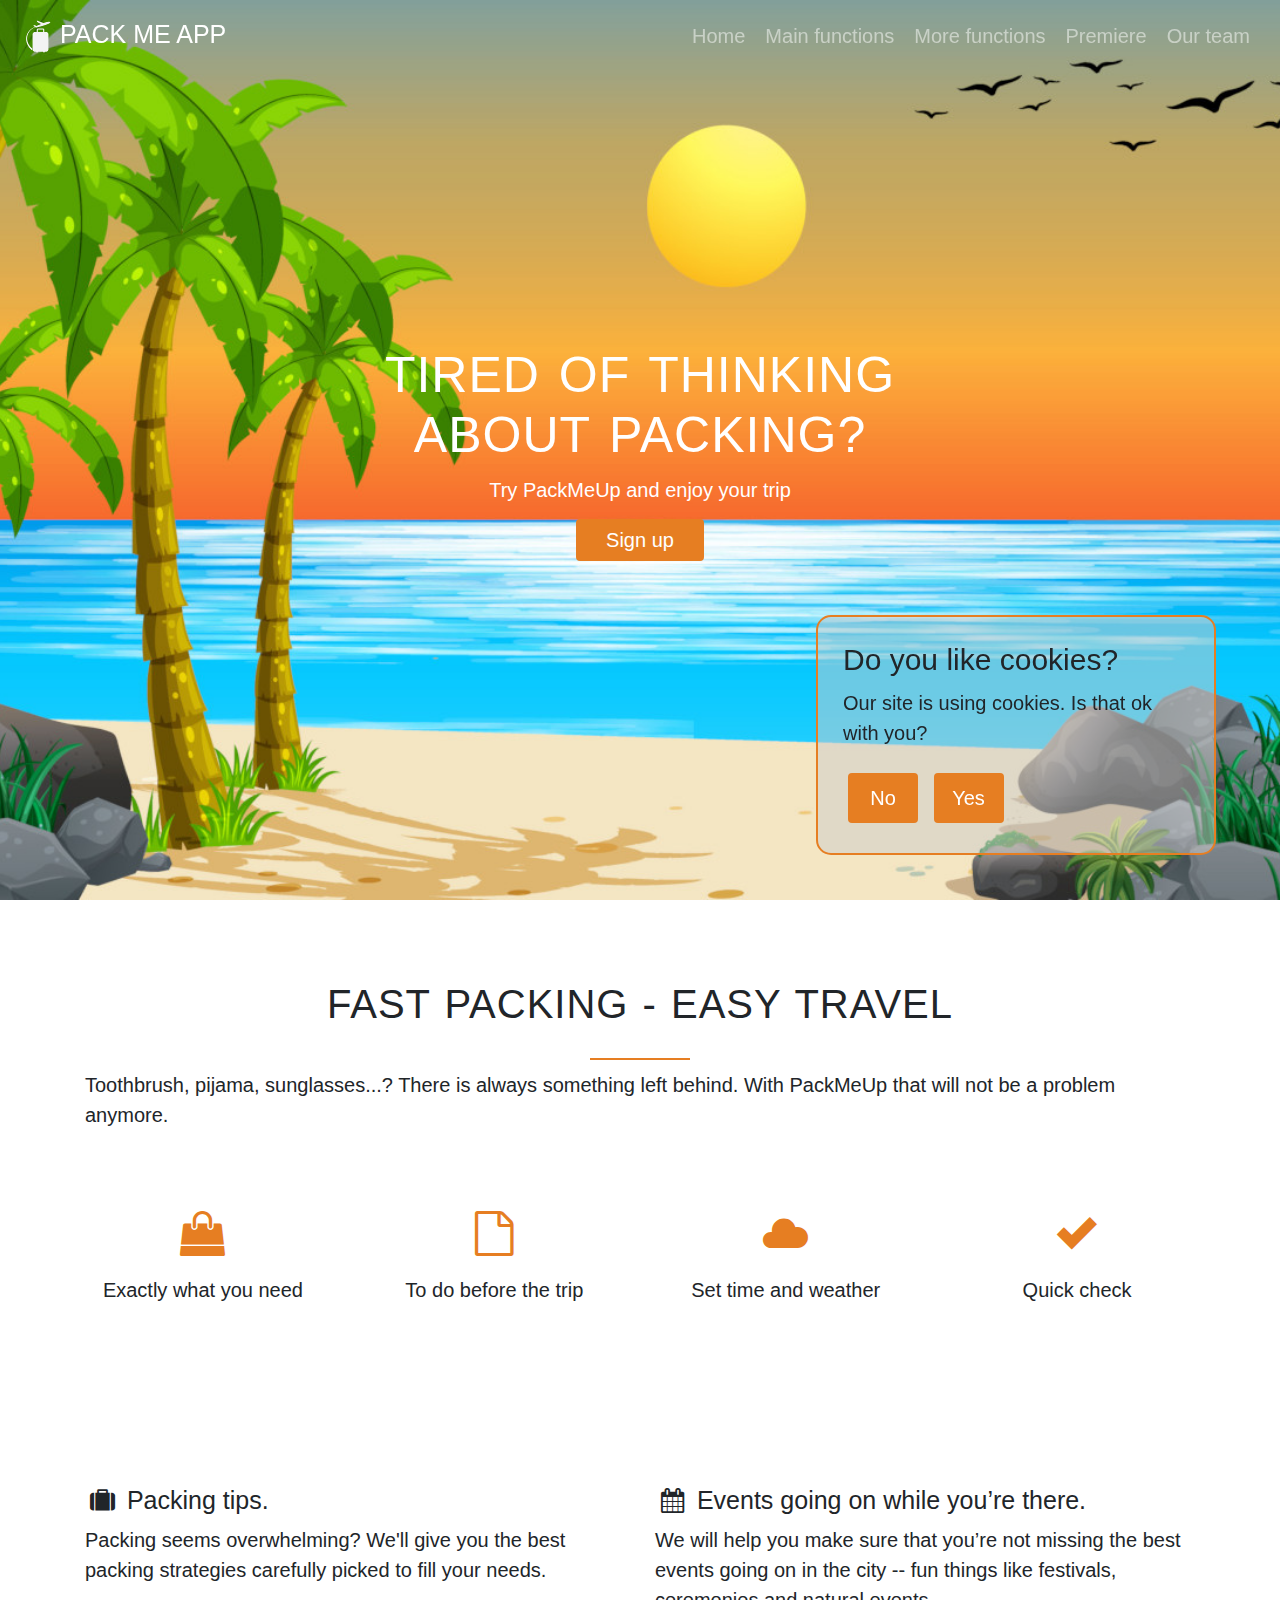
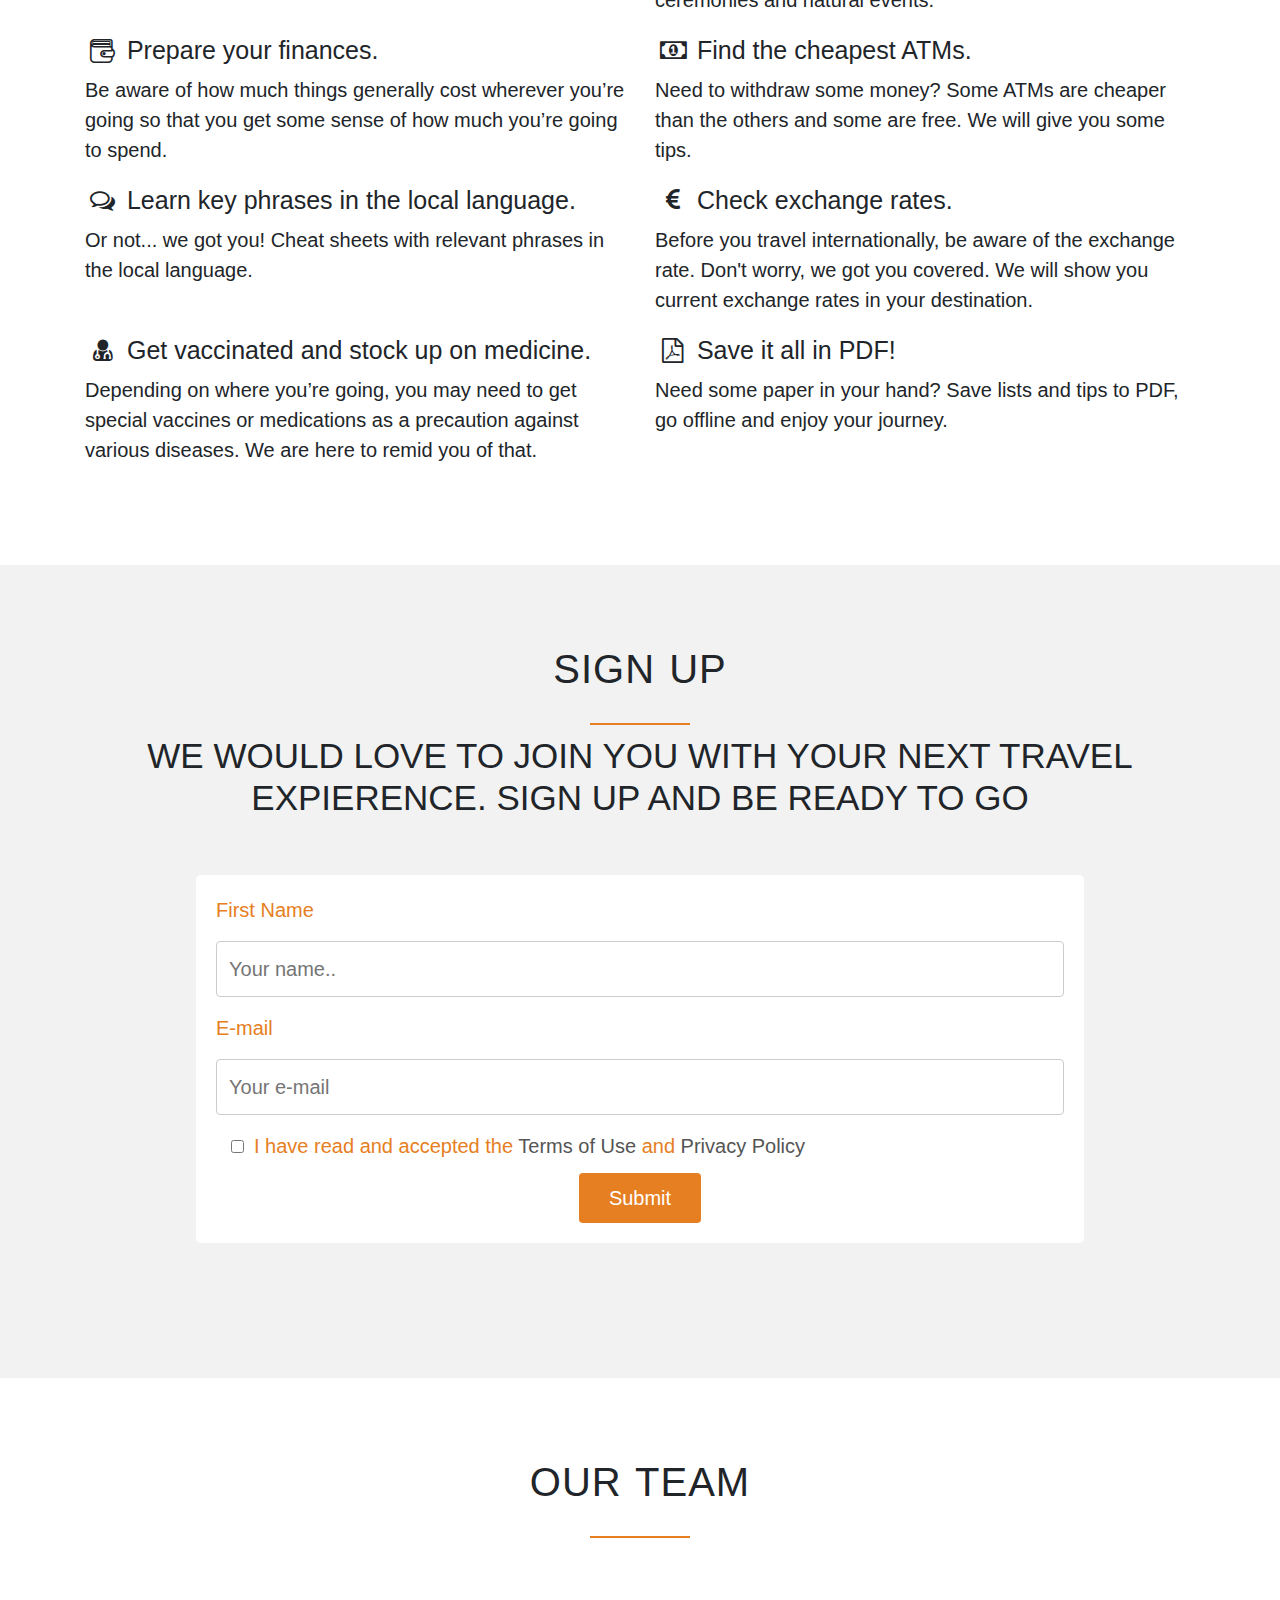
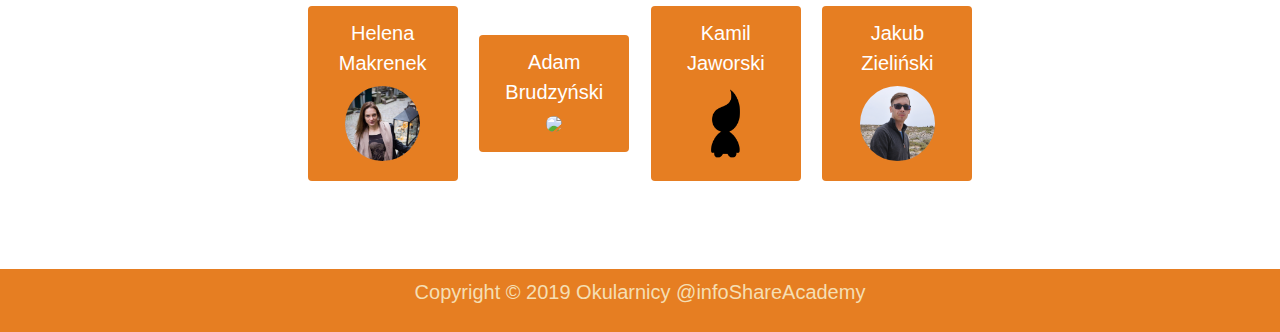
==== commit 19947f2b: "fz12OK-18 done" ====
--- a/index.html
+++ b/index.html
@@ -13,6 +13,8 @@
   <link rel="stylesheet" href="https://stackpath.bootstrapcdn.com/bootstrap/4.3.1/css/bootstrap.min.css"
     integrity="sha384-ggOyR0iXCbMQv3Xipma34MD+dH/1fQ784/j6cY/iJTQUOhcWr7x9JvoRxT2MZw1T" crossorigin="anonymous">
   <link rel="shortcut icon" href="./images/favicon.png" type="image/x-icon">
+  <link rel="stylesheet" href="https://maxcdn.bootstrapcdn.com/font-awesome/4.5.0/css/font-awesome.min.css">
+  <link href="https://fonts.googleapis.com/css?family=Merriweather:400,900,900i" rel="stylesheet">
   <title>Pack Me App</title>
 </head>
 
@@ -49,14 +51,12 @@
   </section>
 
   <!-- Helena -->
-  <!-- Cookies -->
   <div class="cookie">
     <h4>Do you like cookies?</h4>
     <p>Our site is using cookies. Is that ok with you?</p>
     <button class="cookie-btn cookie-btn-no">No</button>
     <button class="cookie-btn cookie-btn-yes">Yes</button>
   </div>
-  <!-- End of Cookies -->
 
   <section id="main-functions" class="main-functions">
     <div class="ourrow">
@@ -142,19 +142,20 @@
     <div class="ourrow">
       <div class="sign-text">
         <h2>Sign up</h2>
-        <p>We would love to join you with your next travel expierence.
+        <h3>We would love to join you with your next travel expierence.
           Sign up and be ready to go
-        </p>
+        </h3>
       </div>
       <div class="container-sign">
-        <form action="#" id="form">
+        <form action="/action_page.php" target="_blank">
+
           <label for="fname">First Name</label>
           <input class="first-name" type="text" id="fname" name="firstname" placeholder="Your name..">
 
           <label for="lname">E-mail</label>
-          <input class="e-mall" type="email" id="email" name="e-mail" placeholder="Your e-mail" required>
+          <input class="e-mall" type="email" id="email" name="e-mail" placeholder="Your e-mail">
           <label class="check_box" for="check">
-            <input class="check-box" type="checkbox" name="Privacy policy" required>I have read and
+            <input class="check-box" type="checkbox" name="Privacy policy">I have read and
             accepted the <a href="#">Terms of Use</a> and <a href="#">Privacy Policy</a>
           </label>
           <div class="btn-sub">
@@ -163,26 +164,6 @@
         </form>
       </div>
     </div>
-
-    <!-- Game info -->
-    <div class="game-info">
-      <p>Thanks for your email!</p>
-      <h3>Welcome in our adventure</h3>
-      <p>As the reward You can play our Pack Me Up Game</p>
-      <button class="instruction-btn" onclick="window.location.reload()">No, thanks</button>
-      <button class="instruction-btn letsgo">Let's go!</button>
-    </div>
-    <div class="game-introduction">
-      <p>There are two stages</p>
-      <h3> Stage One - Packing Up:</h3>
-      <p>
-        Collect items from the list to preapare for the trip.<br>
-        Every click counts!
-      </p>
-      <a href="game.html"><button class="instruction-btn">I'm ready!</button></a>
-    </div>
-
-    <!-- End of Game Info -->
   </section>
 
 
@@ -195,7 +176,7 @@
       </div>
       <div class="team-buttons">
         <button type="button" class="team-btn" data-toggle="modal" data-target="#modalHelenaMakrenek">
-          Helena Makrenek <img src="./images/cat.png" class="fotobutton">
+          Helena Makrenek <img src="images/makrenek.png" class="fotobutton">
         </button>
 
         <!-- Modal -->
@@ -211,10 +192,11 @@
               </div>
               <div class="modal-body">
                 <div class="modal-text">
-                  <p>Szalona podróżniczka, kulinarna eksploratorka.</p> 
+                  <p>Crazy traveler, culinary explorer.</p> 
                 </div>
                 <div class="modal-links">
-                  <a href="https://linkedin.com" target="_blank"><i class="icon-linkedin"></i></a>
+                  <a href="https://www.linkedin.com/in/helena-makrenek-89321117/?originalSubdomain=pl"
+                    target="_blank"><i class="icon-linkedin"></i></a>
                   <a href="https://github.com/Makrenek" target="_blank"><i class="icon-github-circled"></i></a>
                 </div>
               </div>
@@ -227,7 +209,7 @@
 
         <!-- Button trigger modal -->
         <button type="button" class="team-btn" data-toggle="modal" data-target="#modalAdamBrudzinski">
-          Adam Brudzyński <img src="./images/cat.png" class="fotobutton">
+          Adam Brudzyński <img src="images/brudzynski.png" class="fotobutton">
         </button>
 
         <!-- Modal -->
@@ -243,7 +225,7 @@
               </div>
               <div class="modal-body">
                 <div class="modal-text">
-                  <p>treść</p> 
+                  <p>text about Adam</p> 
                 </div>
                 <div class="modal-links">
                   <a href="https://www.linkedin.com/in/adam-brudzy%C5%84ski-3075838b/" target="_blank"><i
@@ -260,7 +242,7 @@
 
         <!-- Button trigger modal -->
         <button type="button" class="team-btn" data-toggle="modal" data-target="#modalKamilJaworski">
-          Kamil Jaworski <img src="./images/cat.png" class="fotobutton">
+          Kamil Jaworski <img src="images/unnamedtransform.png" class="fotobutton">
         </button>
 
         <!-- Modal -->
@@ -276,7 +258,7 @@
               </div>
               <div class="modal-body">
                 <div class="modal-text">
-                  <p>treść</p> 
+                  <p>text about Kamil</p> 
                 </div>
                 <div class="modal-links">
                   <a href="https://linkedin.com" target="_blank"><i class="icon-linkedin"></i></a>
@@ -292,7 +274,7 @@
 
         <!-- Button trigger modal -->
         <button type="button" class="team-btn" data-toggle="modal" data-target="#modalJakubZielinski">
-          Jakub Zieliński <img src="./images/cat.png" class="fotobutton">
+          Jakub Zieliński <img src="images/zielinski.png" class="fotobutton">
         </button>
 
         <!-- Modal -->
@@ -308,8 +290,8 @@
               </div>
               <div class="modal-body">
                 <div class="modal-text">
-                  <p>Dumny tata sześciorga dzieci. Zawodowo psycholog, z pasji podróżnik i mięsożerca. Nie straszna mu
-                    kuchnia oraz kontakty z ludźmi</p> 
+                  <p>Proud dad of six children. Professionally psychologist, passionate traveler and carnivore. He is
+                    not afraid of cuisine and contacts with people.</p> 
                 </div>
                 <div class="modal-links">
                   <a href="https://www.linkedin.com/in/jakub-zieli%C5%84ski-85a23a15b/" target="_blank"><i
@@ -327,6 +309,9 @@
     </div>
 
   </section>
+
+  <!-- Back to top button -->
+  <a id="button-back-to-top"></a>
 
   <!-- Helena -->
   <footer class="footer">
@@ -338,14 +323,15 @@
   </footer>
 
   <script src="https://code.jquery.com/jquery-3.3.1.slim.min.js"
-    integrity="sha384-q8i/X+965DzO0rT7abK41JStQIAqVgRVzpbzo5smXKp4YfRvH+8abtTE1Pi6jizo"
-    crossorigin="anonymous"></script>
+    integrity="sha384-q8i/X+965DzO0rT7abK41JStQIAqVgRVzpbzo5smXKp4YfRvH+8abtTE1Pi6jizo" crossorigin="anonymous">
+  </script>
   <script src="https://cdnjs.cloudflare.com/ajax/libs/popper.js/1.14.7/umd/popper.min.js"
-    integrity="sha384-UO2eT0CpHqdSJQ6hJty5KVphtPhzWj9WO1clHTMGa3JDZwrnQq4sF86dIHNDz0W1"
-    crossorigin="anonymous"></script>
+    integrity="sha384-UO2eT0CpHqdSJQ6hJty5KVphtPhzWj9WO1clHTMGa3JDZwrnQq4sF86dIHNDz0W1" crossorigin="anonymous">
+  </script>
   <script src="https://stackpath.bootstrapcdn.com/bootstrap/4.3.1/js/bootstrap.min.js"
-    integrity="sha384-JjSmVgyd0p3pXB1rRibZUAYoIIy6OrQ6VrjIEaFf/nJGzIxFDsf4x0xIM+B07jRM"
-    crossorigin="anonymous"></script>
+    integrity="sha384-JjSmVgyd0p3pXB1rRibZUAYoIIy6OrQ6VrjIEaFf/nJGzIxFDsf4x0xIM+B07jRM" crossorigin="anonymous">
+  </script>
+  <script src="https://code.jquery.com/jquery-3.1.1.min.js"></script>
   <script src="script.js"></script>
 </body>
 
--- a/style.css
+++ b/style.css
@@ -16,7 +16,8 @@
     box-sizing: border-box;
 }
 
-html, body {
+html,
+body {
     background-color: #fff;
     color: #555;
     font-family: 'Lato', 'Arial', sans-serif;
@@ -49,7 +50,9 @@
 
 /* ----- HEADINGS ----- */
 
-h1, h2, h3 {
+h1,
+h2,
+h3 {
     font-weight: 300;
     text-transform: uppercase;
 }
@@ -82,25 +85,16 @@
     background-color: #e67e22;
     content: " ";
     width: 100px;
-    margin: 15px auto;
+    margin: 0 auto;
     margin-top: 30px;
 }
 
-h3:after {
-    display: block;
-    height: 2px;
-    background-color: #e67e22;
-    content: " ";
-    width: 100px;
-    margin: 0 auto;
-    margin-top: 15px;
-}
-
 /* Kamil */
 
 /* Form */
 
-.e-mall, .first-name {
+.e-mall,
+.first-name {
     display: block;
     width: 100%;
     padding: 12px;
@@ -109,27 +103,26 @@
     box-sizing: border-box;
     margin: 6px auto 16px auto;
     resize: vertical;
-  }
-  
-  .submit-btn,
-  .submit-btn:visited {
+}
+
+.submit-btn,
+.submit-btn:visited {
     background-color: #e67e22;
     color: white;
     padding: 10px 30px;
     border-radius: 4px;
     cursor: pointer;
     border: none;
-    outline: none;
-  }
-  
-  .submit-btn:hover,
-  .submit-btn:active {
+}
+
+.submit-btn:hover,
+.submit-btn:active {
     background-color: #bf6516;
     border-radius: 4px;
     border: none;
-  }
-  
-  .container-sign {
+}
+
+.container-sign {
     display: block;
     border-radius: 5px;
     background-color: #fff;
@@ -137,30 +130,31 @@
     width: 80%;
     color: #e67e22;
     margin: 5% auto 5% auto;
-  }
-
-  .btn-sub {
-      display: block;
-      text-align: center;
-  }
-
-  .sign-text {
-      display: block;
-      text-align: center;
-  }
-
-  .sign-up {
-      background-color: #f2f2f2;
-  }
-
-
-  .check_box a {
-      color: #555;
-  }
+}
+
+.btn-sub {
+    display: block;
+    text-align: center;
+}
+
+.sign-text {
+    display: block;
+    text-align: center;
+}
+
+.sign-up {
+    background-color: #f2f2f2;
+}
+
+
+.check_box a {
+    color: #555;
+}
 
 .check-box {
     margin: 5px 10px 10px 15px;
 }
+
 /* Adam */
 
 .navbar-fixed-top.scrolled {
@@ -207,25 +201,26 @@
     background-color: #e67e22;
     color: white;
     padding: 12px 12px;
-    width: 270px;
+    width: 150px;
     border: 0;
     border-radius: 4px;
     cursor: pointer;
-    margin: 5px 0;
-    
-}
+    margin: 8px 8px;
+}
+
 
 body.modal-open {
-    padding-right: 0px !important; 
+    padding-right: 0px !important;
 }
 
 button:focus {
     outline: 0 !important;
 }
 
-.team-btn:hover  {
+.team-btn:hover {
     background-color: #bf6516;
- }
+
+}
 
 
 .team {
@@ -234,20 +229,71 @@
 
 .fotobutton {
     max-width: 75px;
-}
-
-.modal-links{
-text-align: center;
-}
-
-.modal-text{
-text-align: justify;
+    border-radius: 38px !important;
+    margin: 8px;
+}
+
+.modal-links {
+    text-align: center;
+}
+
+.modal-text {
+    text-align: justify;
 }
 
 .team-buttons {
-    display: flex;
-    justify-content: space-between;
-}
+    /* display: flex; */
+    justify-content: center;
+}
+
+@media (max-width: 890px) {
+    .team-buttons {
+        max-width: 550px;
+        margin: 0 auto;
+    }
+}
+
+#button-back-to-top {
+    display: inline-block;
+    background-color: #e67e22;
+    width: 50px;
+    height: 50px;
+    text-align: center;
+    border-radius: 4px;
+    position: fixed;
+    bottom: 50px;
+    right: 30px;
+    transition: background-color .3s,
+        opacity .5s, visibility .5s;
+    opacity: 0;
+    visibility: hidden;
+    z-index: 1000;
+    margin: 35px;
+}
+
+#button-back-to-top::after {
+    content: "\f077";
+    font-family: FontAwesome;
+    font-weight: normal;
+    font-style: normal;
+    font-size: 2em;
+    line-height: 50px;
+    color: #fff;
+}
+
+#button-back-to-top:hover {
+    cursor: pointer;
+    background-color: #bf6516;
+}
+
+
+#button-back-to-top.show {
+    opacity: 20;
+    visibility: visible;
+}
+
+
+
 /* Helena */
 
 .main-functions-header {
@@ -258,7 +304,7 @@
     display: grid;
     grid-template-columns: 1fr 1fr 1fr 1fr;
     grid-template-rows: 75px 1fr;
-    grid-template-areas: "list-icon preparation-icon cloud-icon chcek-icon" "list-description preparation-description cloud-description check-description";
+    grid-template-areas: "list-icon preparation-icon cloud-icon chcek-icon""list-description preparation-description cloud-description check-description";
     justify-items: center;
     grid-column-gap: 5%;
 }
@@ -300,7 +346,10 @@
     grid-area: check-description;
 }
 
-.list-description, .preparation-description, .cloud-description, .check-description {
+.list-description,
+.preparation-description,
+.cloud-description,
+.check-description {
     text-align: center;
 }
 
@@ -309,7 +358,7 @@
     bottom: 5%;
     right: 5%;
     z-index: 99;
-    background-color: rgb(204,204,204, 0.5);
+    background-color: rgb(204, 204, 204, 0.5);
     display: none;
     border: #e67e22 solid 2px;
     border-radius: 15px;
@@ -321,82 +370,27 @@
     .cookie {
         width: 90%;
     }
- }
+}
 
 
 .cookie-btn,
 .cookie-btn:visited {
-  background-color: #e67e22;
-  color: white;
-  width: 70px;
-  padding: 10px;
-  margin: 5px;
-  border-radius: 4px;
-  cursor: pointer;
-  border: none;
+    background-color: #e67e22;
+    color: white;
+    width: 70px;
+    padding: 10px;
+    margin: 5px;
+    border-radius: 4px;
+    cursor: pointer;
+    border: none;
 }
 
 .cookie-btn:hover,
 .cookie-btn:active {
-  background-color: #bf6516;
-  border-radius: 4px;
-  border: none;
-}
-
-/* instructions of the game */
-
-.game-info{
-    position: fixed;
-    left: 50%;
-    top: 50%;
-    transform: translate(-50%, -50%);
-    height: 350px;
-    z-index: 99;
-    visibility: hidden;
-    background-color: rgb(214,214,214, 0.95);
-    border: #e67e22 solid 2px;
-    border-radius: 15px;
-    padding: 25px;
-    width: 50%;
-    text-align: center;
-}
-
-.game-introduction{
-    position: fixed;
-    left: 50%;
-    top: 50%;
-    transform: translate(-50%, -50%);
-    height: 350px;
-    z-index: 99;
-    visibility: hidden;
-    background-color: rgb(214,214,214, 0.95);
-    border: #e67e22 solid 2px;
-    border-radius: 15px;
-    padding: 25px;
-    width: 50%;
-    text-align: center;
-}
-
-.instruction-btn,
-.instruction-btn:visited {
-  background-color: #e67e22;
-  color: white;
-  width: 25%;
-  padding: 10px;
-  margin: 15px;
-  border-radius: 4px;
-  cursor: pointer;
-  border: none;
-}
-
-.instruction-btn:hover,
-.instruction-btn:active {
-  background-color: #bf6516;
-  border-radius: 4px;
-  border: none;
-}
-
-/* end of instructions */
+    background-color: #bf6516;
+    border-radius: 4px;
+    border: none;
+}
 
 .footer {
     background-color: #e67e22;
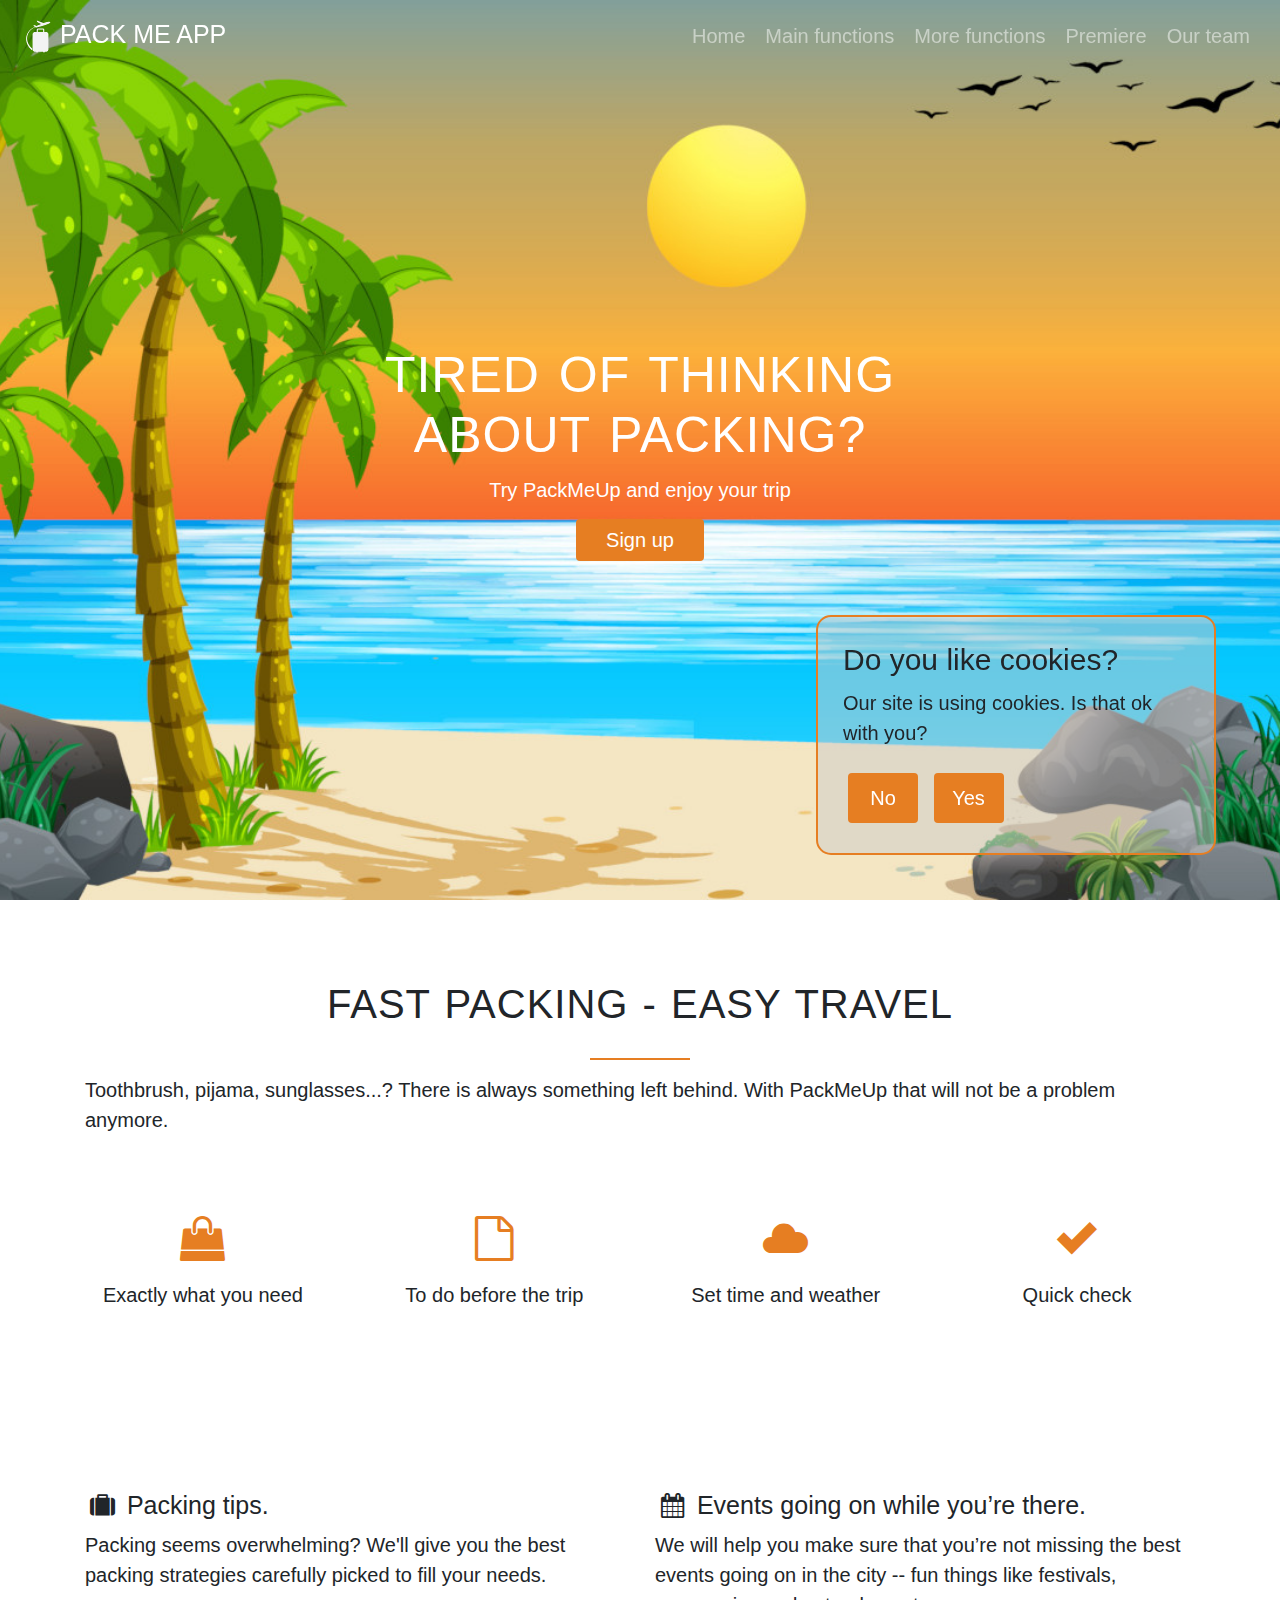
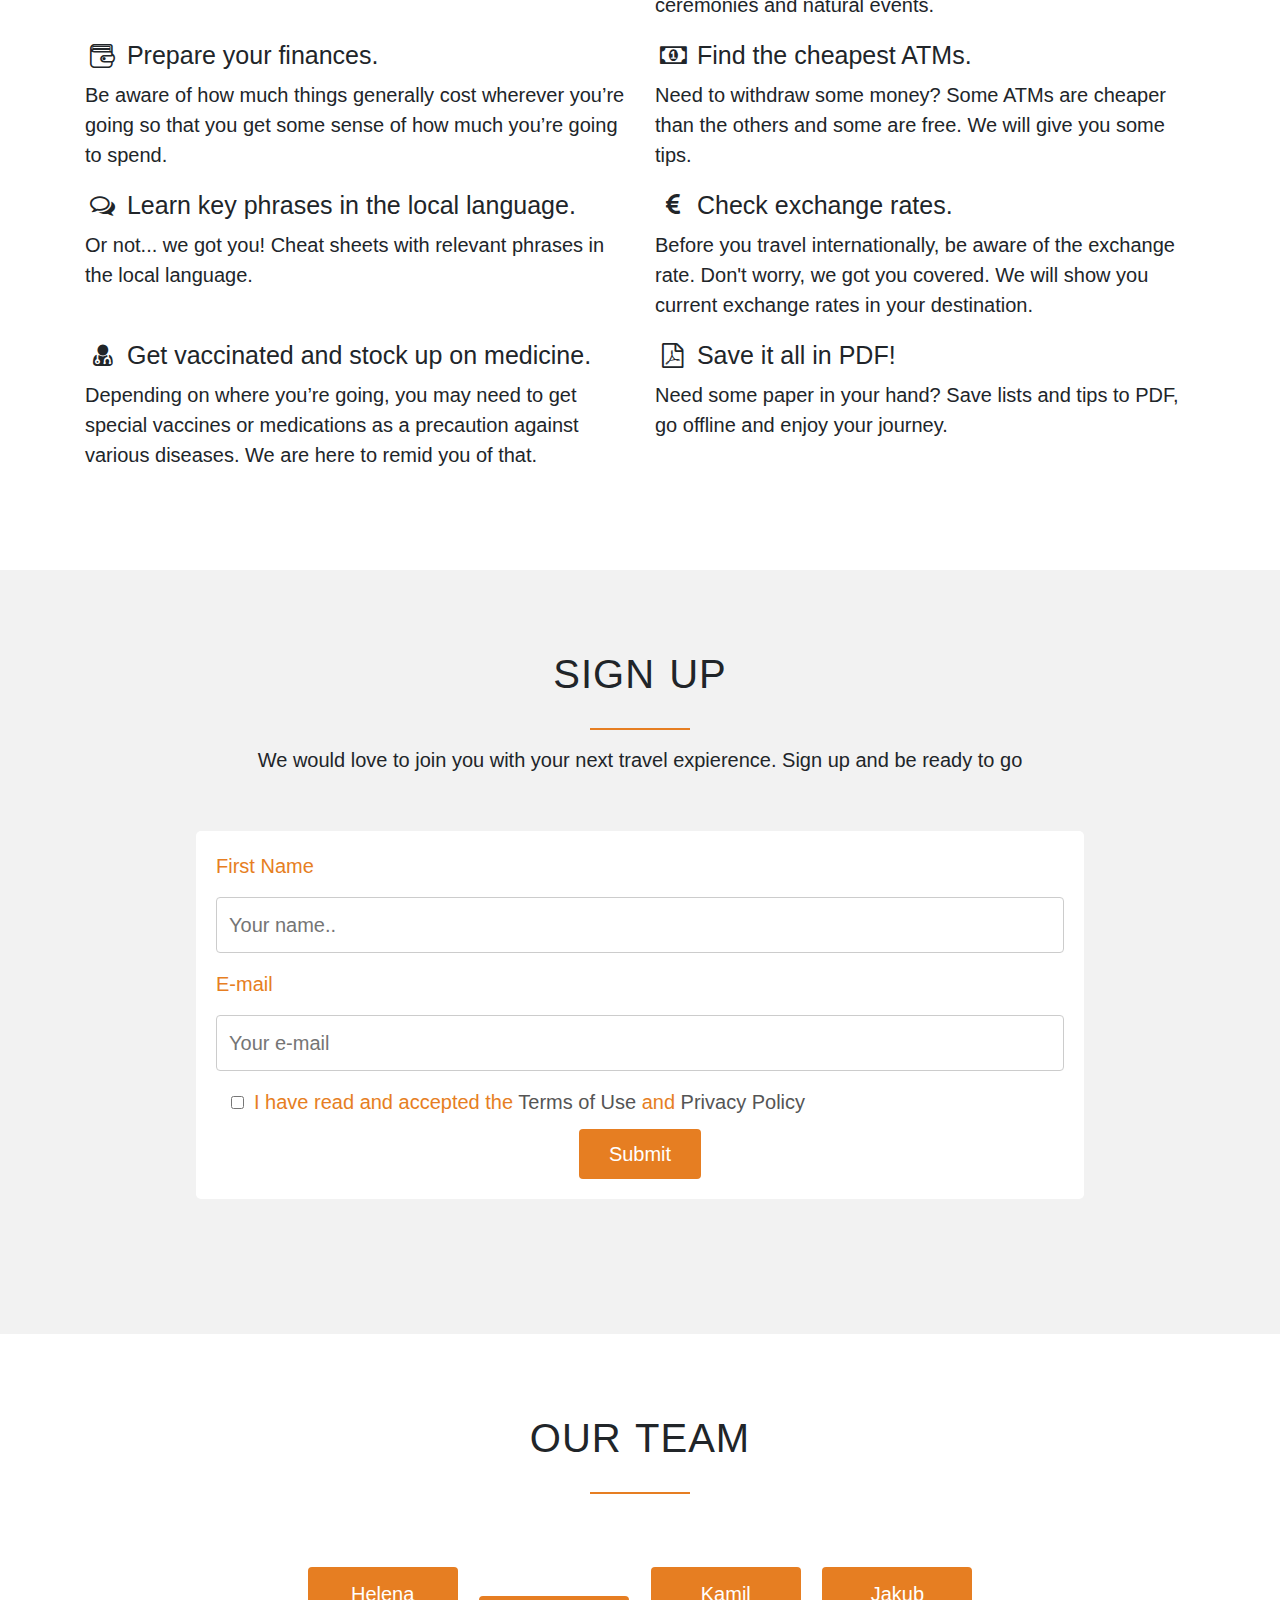
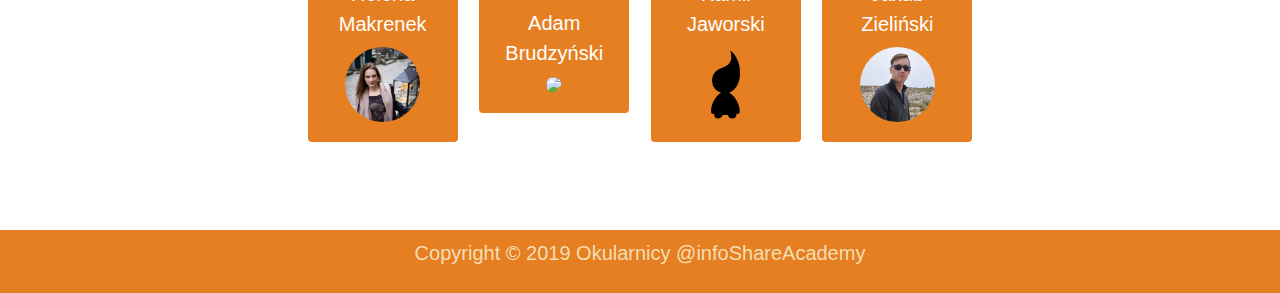
==== commit 77dae17d: "FZ12OK-18 done" ====
--- a/index.html
+++ b/index.html
@@ -51,12 +51,14 @@
   </section>
 
   <!-- Helena -->
+  <!-- Cookies -->
   <div class="cookie">
     <h4>Do you like cookies?</h4>
     <p>Our site is using cookies. Is that ok with you?</p>
     <button class="cookie-btn cookie-btn-no">No</button>
     <button class="cookie-btn cookie-btn-yes">Yes</button>
   </div>
+  <!-- End of Cookies -->
 
   <section id="main-functions" class="main-functions">
     <div class="ourrow">
@@ -142,20 +144,19 @@
     <div class="ourrow">
       <div class="sign-text">
         <h2>Sign up</h2>
-        <h3>We would love to join you with your next travel expierence.
+        <p>We would love to join you with your next travel expierence.
           Sign up and be ready to go
-        </h3>
+        </p>
       </div>
       <div class="container-sign">
-        <form action="/action_page.php" target="_blank">
-
+        <form action="#" id="form">
           <label for="fname">First Name</label>
           <input class="first-name" type="text" id="fname" name="firstname" placeholder="Your name..">
 
           <label for="lname">E-mail</label>
-          <input class="e-mall" type="email" id="email" name="e-mail" placeholder="Your e-mail">
+          <input class="e-mall" type="email" id="email" name="e-mail" placeholder="Your e-mail" required>
           <label class="check_box" for="check">
-            <input class="check-box" type="checkbox" name="Privacy policy">I have read and
+            <input class="check-box" type="checkbox" name="Privacy policy" required>I have read and
             accepted the <a href="#">Terms of Use</a> and <a href="#">Privacy Policy</a>
           </label>
           <div class="btn-sub">
@@ -164,6 +165,26 @@
         </form>
       </div>
     </div>
+
+    <!-- Game info -->
+    <div class="game-info">
+      <p>Thanks for your email!</p>
+      <h3>Welcome in our adventure</h3>
+      <p>As the reward You can play our Pack Me Up Game</p>
+      <button class="instruction-btn" onclick="window.location.reload()">No, thanks</button>
+      <button class="instruction-btn letsgo">Let's go!</button>
+    </div>
+    <div class="game-introduction">
+      <p>There are two stages</p>
+      <h3> Stage One - Packing Up:</h3>
+      <p>
+        Collect items from the list to preapare for the trip.<br>
+        Every click counts!
+      </p>
+      <a href="game.html"><button class="instruction-btn">I'm ready!</button></a>
+    </div>
+
+    <!-- End of Game Info -->
   </section>
 
 
--- a/style.css
+++ b/style.css
@@ -85,8 +85,18 @@
     background-color: #e67e22;
     content: " ";
     width: 100px;
+    margin: 15px auto;
+    margin-top: 30px;
+}
+
+h3:after {
+    display: block;
+    height: 2px;
+    background-color: #e67e22;
+    content: " ";
+    width: 100px;
     margin: 0 auto;
-    margin-top: 30px;
+    margin-top: 15px;
 }
 
 /* Kamil */
@@ -113,6 +123,7 @@
     border-radius: 4px;
     cursor: pointer;
     border: none;
+    outline: none;
 }
 
 .submit-btn:hover,
@@ -392,6 +403,61 @@
     border: none;
 }
 
+/* instructions of the game */
+
+.game-info {
+    position: fixed;
+    left: 50%;
+    top: 50%;
+    transform: translate(-50%, -50%);
+    height: 350px;
+    z-index: 99;
+    visibility: hidden;
+    background-color: rgb(214, 214, 214, 0.95);
+    border: #e67e22 solid 2px;
+    border-radius: 15px;
+    padding: 25px;
+    width: 50%;
+    text-align: center;
+}
+
+.game-introduction {
+    position: fixed;
+    left: 50%;
+    top: 50%;
+    transform: translate(-50%, -50%);
+    height: 350px;
+    z-index: 99;
+    visibility: hidden;
+    background-color: rgb(214, 214, 214, 0.95);
+    border: #e67e22 solid 2px;
+    border-radius: 15px;
+    padding: 25px;
+    width: 50%;
+    text-align: center;
+}
+
+.instruction-btn,
+.instruction-btn:visited {
+    background-color: #e67e22;
+    color: white;
+    width: 25%;
+    padding: 10px;
+    margin: 15px;
+    border-radius: 4px;
+    cursor: pointer;
+    border: none;
+}
+
+.instruction-btn:hover,
+.instruction-btn:active {
+    background-color: #bf6516;
+    border-radius: 4px;
+    border: none;
+}
+
+/* end of instructions */
+
 .footer {
     background-color: #e67e22;
     color: wheat;
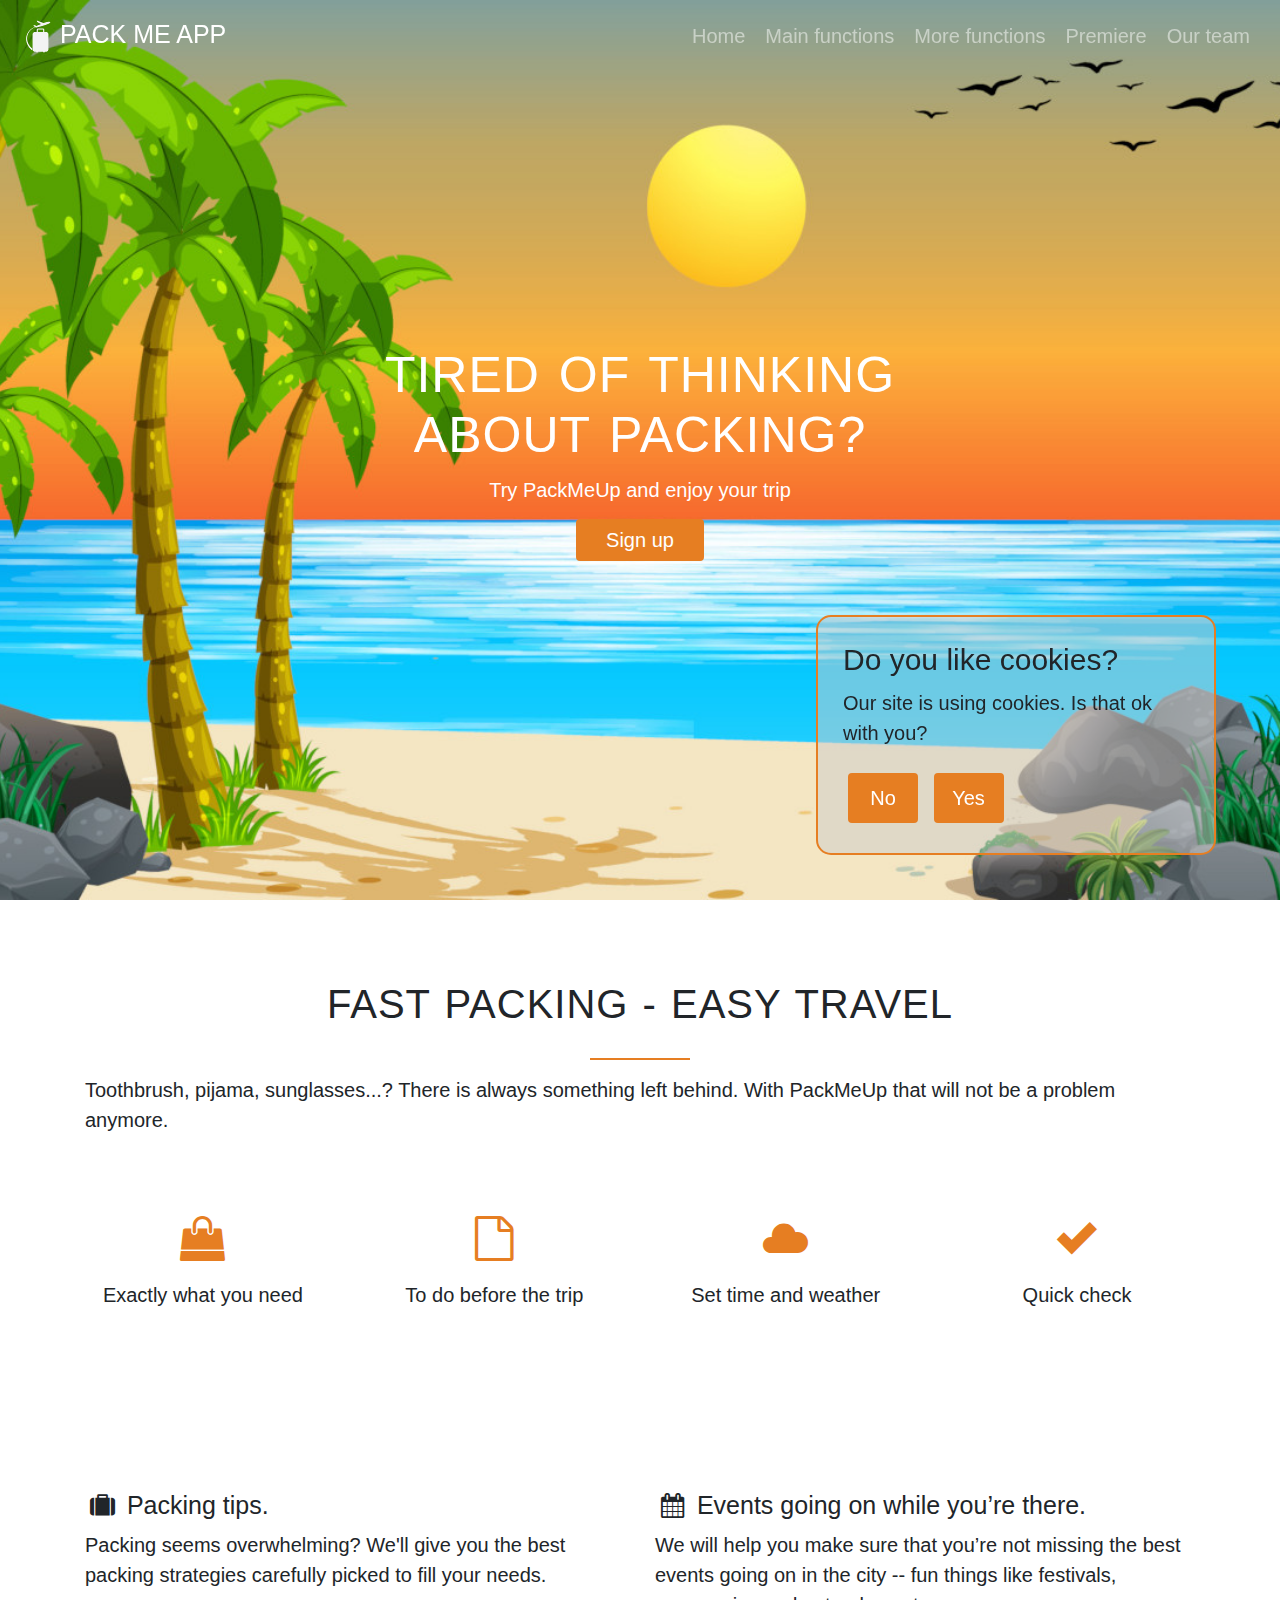
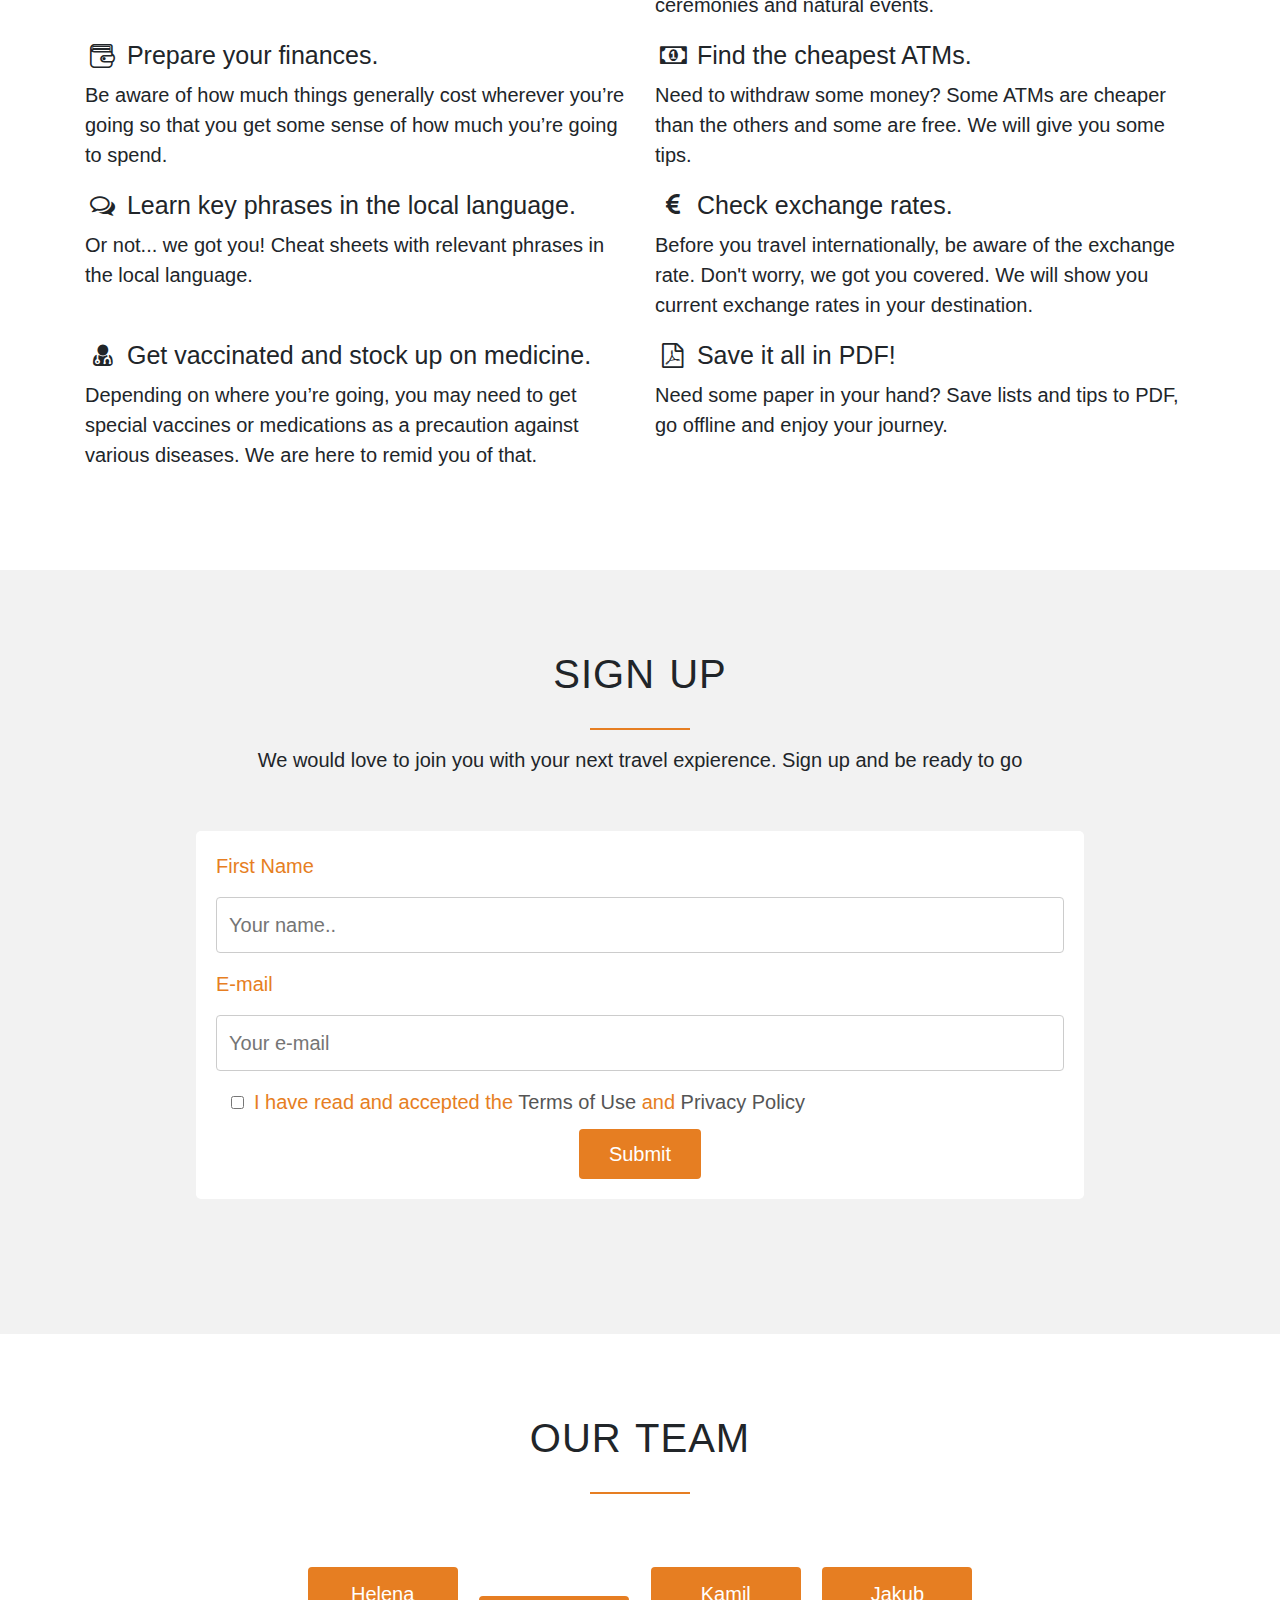
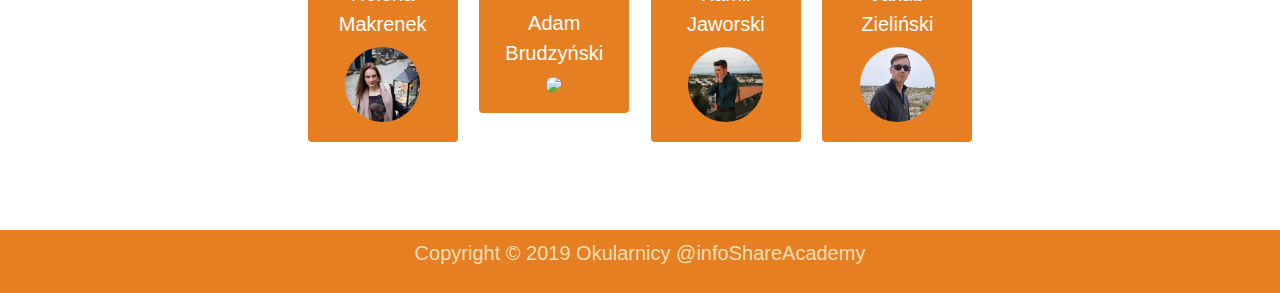
==== commit 00b3cbd0: "FZ12OK-12-Game II minor bugfixes" ====
--- a/index.html
+++ b/index.html
@@ -263,7 +263,7 @@
 
         <!-- Button trigger modal -->
         <button type="button" class="team-btn" data-toggle="modal" data-target="#modalKamilJaworski">
-          Kamil Jaworski <img src="images/unnamedtransform.png" class="fotobutton">
+          Kamil Jaworski <img src="images/jaworski.jpg" class="fotobutton">
         </button>
 
         <!-- Modal -->
--- a/style.css
+++ b/style.css
@@ -380,6 +380,7 @@
 @media (max-width: 450px) {
     .cookie {
         width: 90%;
+
     }
 }
 
@@ -441,7 +442,7 @@
 .instruction-btn:visited {
     background-color: #e67e22;
     color: white;
-    width: 25%;
+    width: 150px;
     padding: 10px;
     margin: 15px;
     border-radius: 4px;
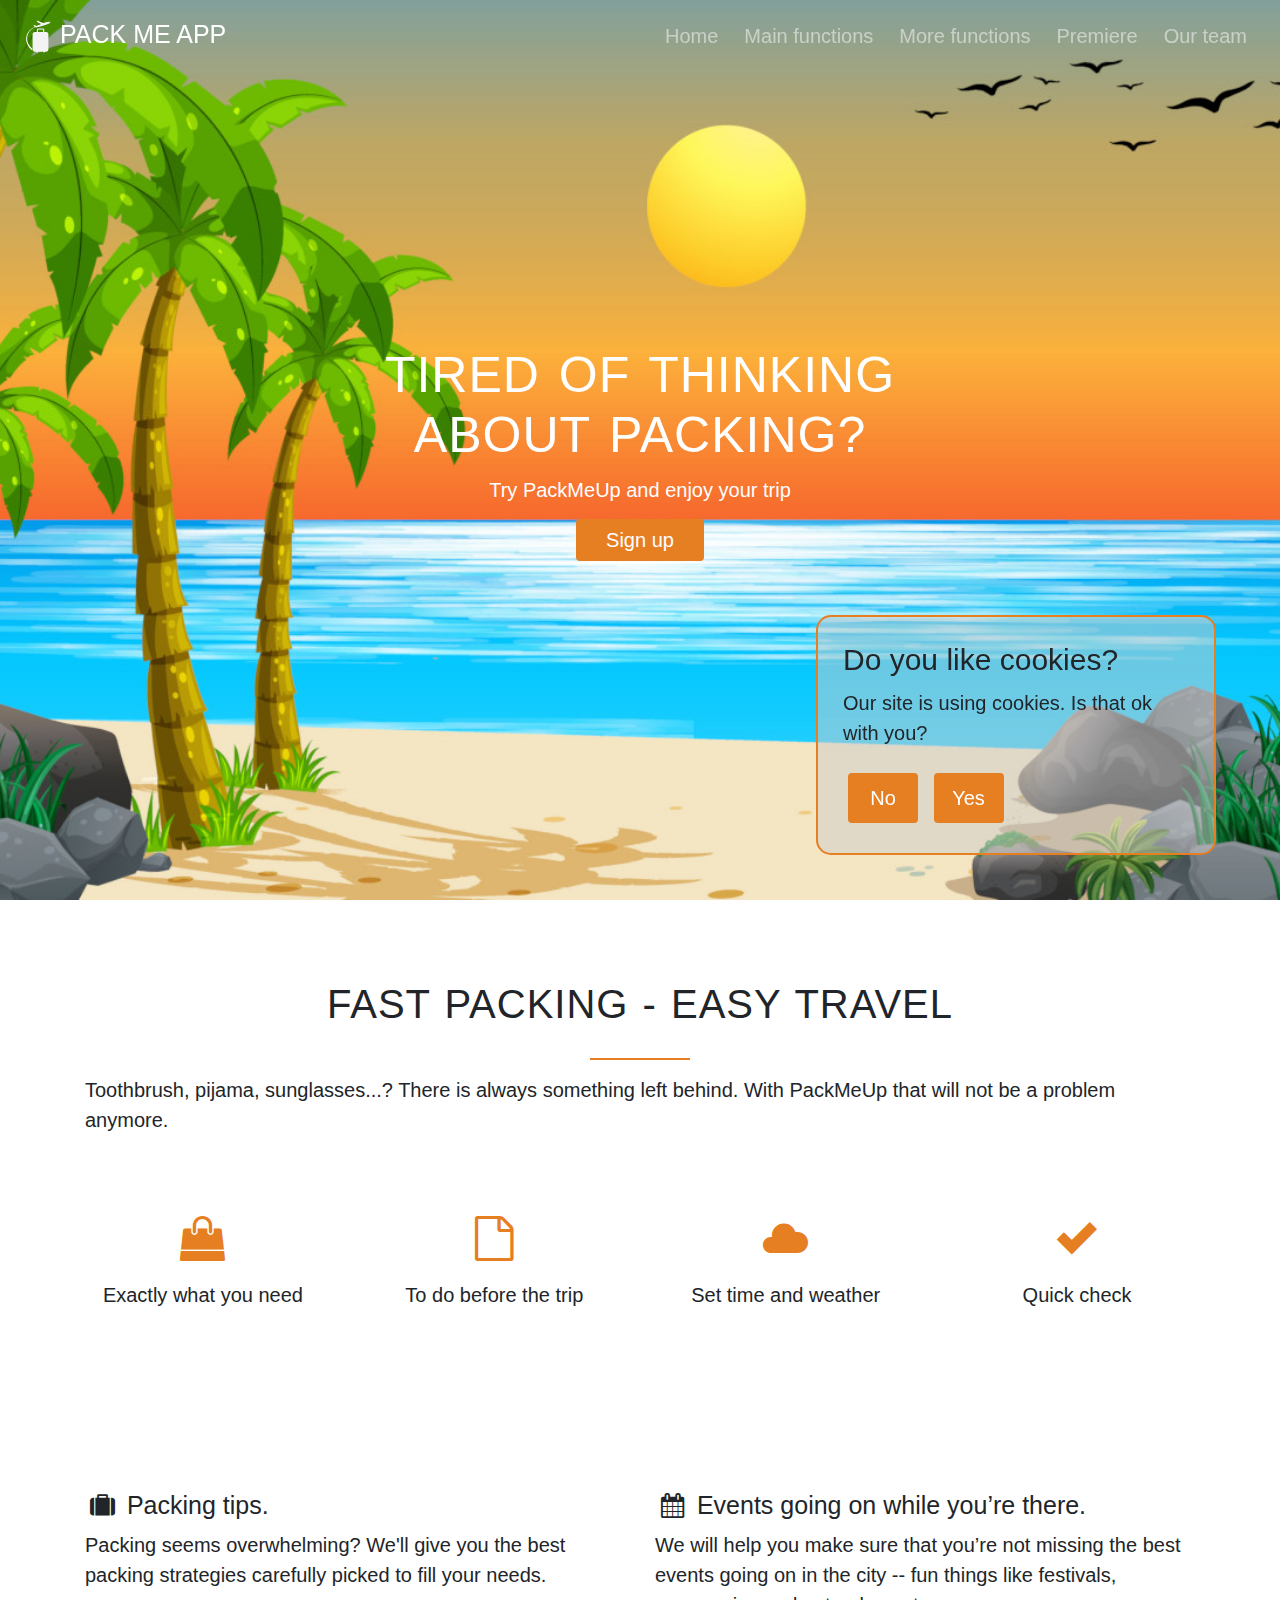
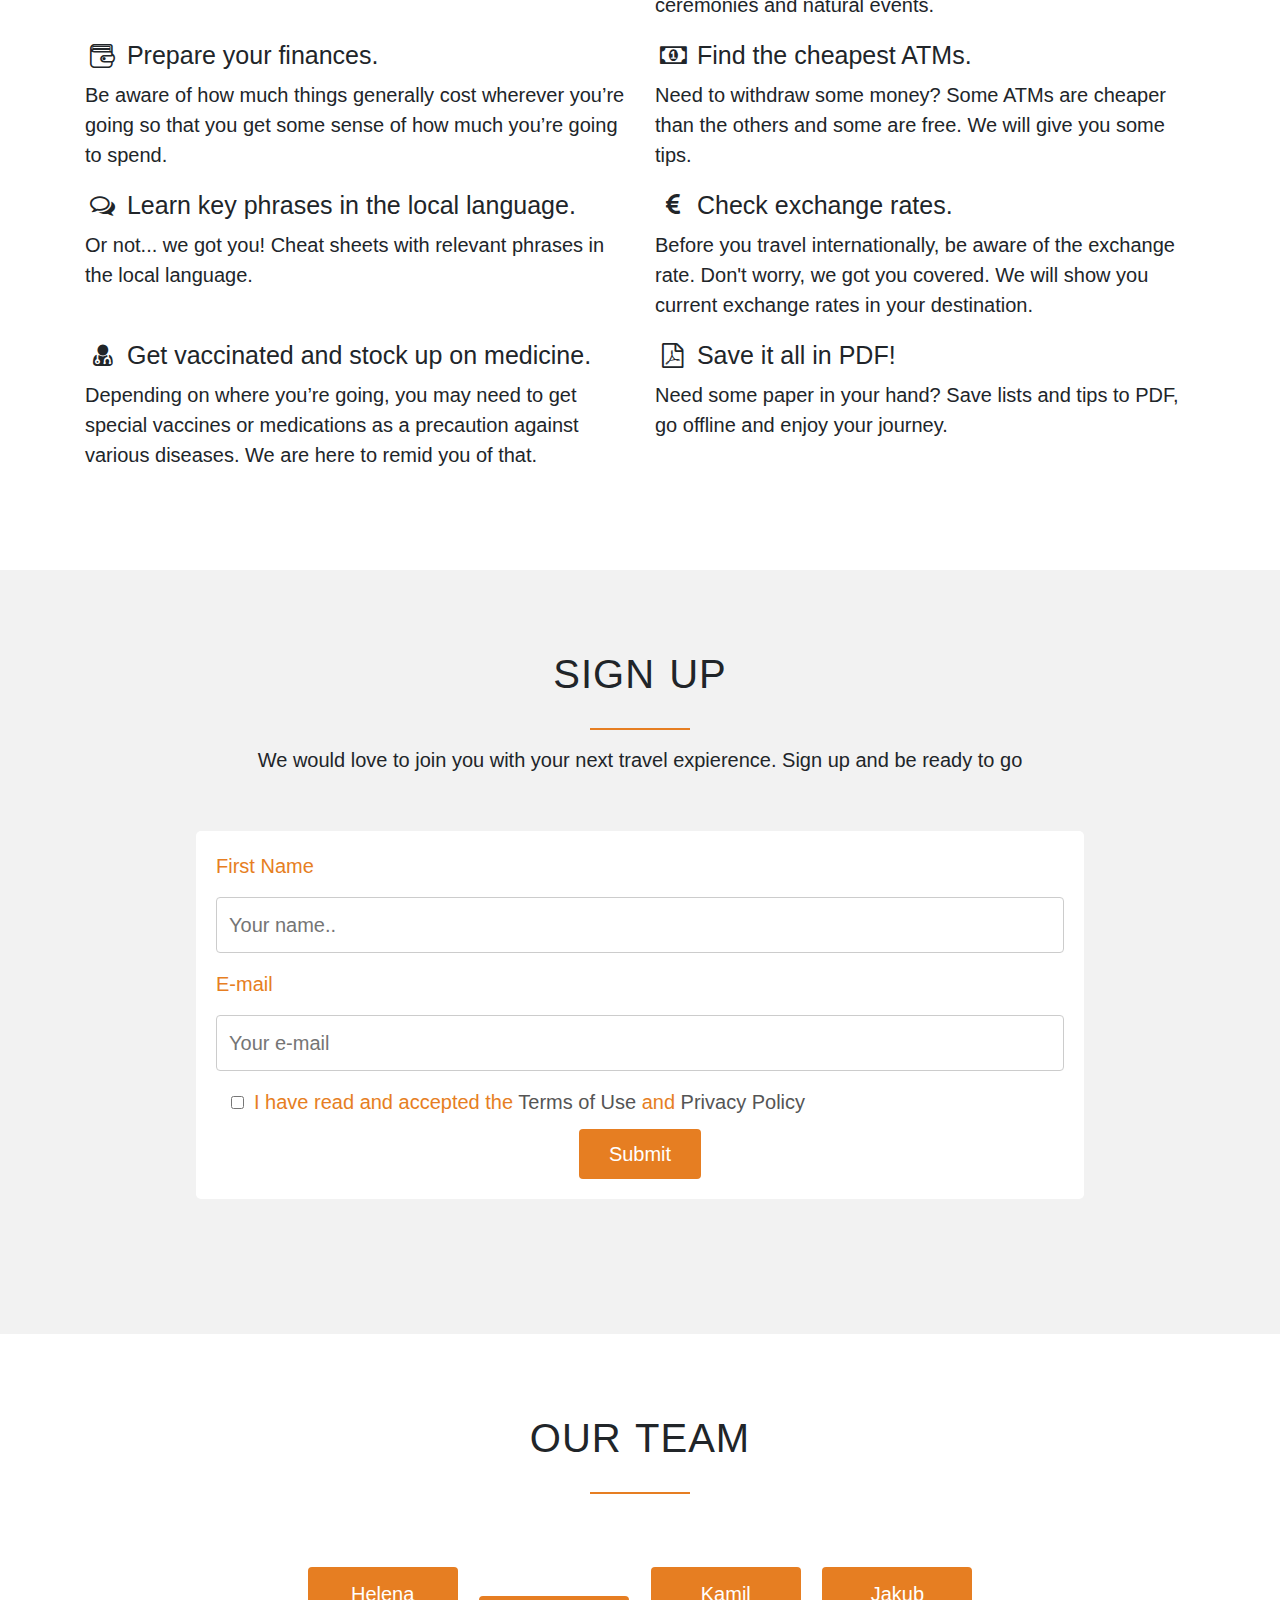
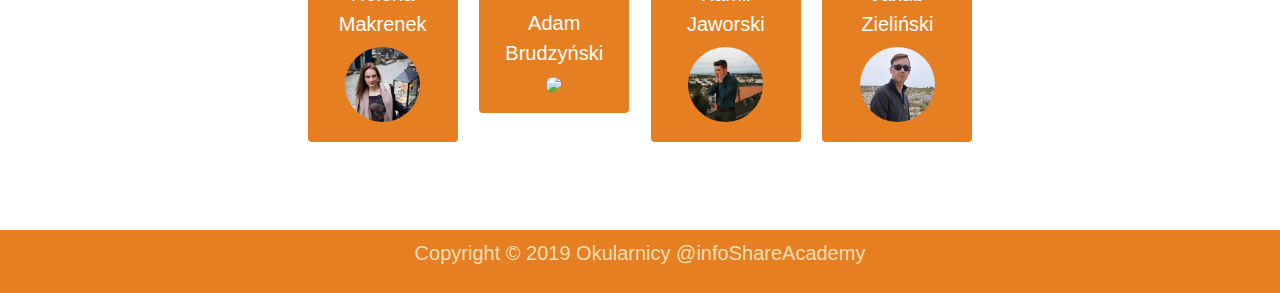
==== commit e01d6d2c: "FZ12OK-9 nav hightlights" ====
--- a/index.html
+++ b/index.html
@@ -31,11 +31,11 @@
     </button>
     <div class="collapse navbar-collapse" id="navbarNavAltMarkup">
       <div class="navbar-nav ml-auto">
-        <a class="nav-item nav-link" href="#">Home <span class="sr-only">(current)</span></a>
-        <a class="nav-item nav-link" href="#main-functions">Main functions</a>
-        <a class="nav-item nav-link" href="#more-functions">More functions</a>
-        <a class="nav-item nav-link" href="#sign-up">Premiere</a>
-        <a class="nav-item nav-link" href="#team">Our team</a>
+        <a class="nav-item nav-link menu-home" href="#">Home <span class="sr-only">(current)</span></a>
+        <a class="nav-item nav-link menu-main" href="#main-functions">Main functions</a>
+        <a class="nav-item nav-link menu-more" href="#more-functions">More functions</a>
+        <a class="nav-item nav-link menu-premiere" href="#sign-up">Premiere</a>
+        <a class="nav-item nav-link menu-team" href="#team">Our team</a>
       </div>
     </div>
 
@@ -345,13 +345,13 @@
 
   <script src="https://code.jquery.com/jquery-3.3.1.slim.min.js"
     integrity="sha384-q8i/X+965DzO0rT7abK41JStQIAqVgRVzpbzo5smXKp4YfRvH+8abtTE1Pi6jizo" crossorigin="anonymous">
-  </script>
+    </script>
   <script src="https://cdnjs.cloudflare.com/ajax/libs/popper.js/1.14.7/umd/popper.min.js"
     integrity="sha384-UO2eT0CpHqdSJQ6hJty5KVphtPhzWj9WO1clHTMGa3JDZwrnQq4sF86dIHNDz0W1" crossorigin="anonymous">
-  </script>
+    </script>
   <script src="https://stackpath.bootstrapcdn.com/bootstrap/4.3.1/js/bootstrap.min.js"
     integrity="sha384-JjSmVgyd0p3pXB1rRibZUAYoIIy6OrQ6VrjIEaFf/nJGzIxFDsf4x0xIM+B07jRM" crossorigin="anonymous">
-  </script>
+    </script>
   <script src="https://code.jquery.com/jquery-3.1.1.min.js"></script>
   <script src="script.js"></script>
 </body>
--- a/style.css
+++ b/style.css
@@ -16,8 +16,7 @@
     box-sizing: border-box;
 }
 
-html,
-body {
+html, body {
     background-color: #fff;
     color: #555;
     font-family: 'Lato', 'Arial', sans-serif;
@@ -50,9 +49,7 @@
 
 /* ----- HEADINGS ----- */
 
-h1,
-h2,
-h3 {
+h1, h2, h3 {
     font-weight: 300;
     text-transform: uppercase;
 }
@@ -103,8 +100,7 @@
 
 /* Form */
 
-.e-mall,
-.first-name {
+.e-mall, .first-name {
     display: block;
     width: 100%;
     padding: 12px;
@@ -115,8 +111,7 @@
     resize: vertical;
 }
 
-.submit-btn,
-.submit-btn:visited {
+.submit-btn, .submit-btn:visited {
     background-color: #e67e22;
     color: white;
     padding: 10px 30px;
@@ -126,8 +121,7 @@
     outline: none;
 }
 
-.submit-btn:hover,
-.submit-btn:active {
+.submit-btn:hover, .submit-btn:active {
     background-color: #bf6516;
     border-radius: 4px;
     border: none;
@@ -157,7 +151,6 @@
     background-color: #f2f2f2;
 }
 
-
 .check_box a {
     color: #555;
 }
@@ -167,6 +160,10 @@
 }
 
 /* Adam */
+
+.navbar-fixed-top{
+    background-color: rgb(204, 204, 204, 0);
+}
 
 .navbar-fixed-top.scrolled {
     background-color: #e67e22 !important;
@@ -177,6 +174,12 @@
     nav.navbar {
         background-color: #e67e22 !important;
     }
+}
+.nav-item {
+border-radius: 4px;
+cursor: pointer;
+border: none;
+margin: 0 3px;
 }
 
 .hero {
@@ -219,7 +222,6 @@
     margin: 8px 8px;
 }
 
-
 body.modal-open {
     padding-right: 0px !important;
 }
@@ -230,9 +232,7 @@
 
 .team-btn:hover {
     background-color: #bf6516;
-
-}
-
+}
 
 .team {
     text-align: center;
@@ -274,8 +274,7 @@
     position: fixed;
     bottom: 50px;
     right: 30px;
-    transition: background-color .3s,
-        opacity .5s, visibility .5s;
+    transition: background-color .3s, opacity .5s, visibility .5s;
     opacity: 0;
     visibility: hidden;
     z-index: 1000;
@@ -297,13 +296,16 @@
     background-color: #bf6516;
 }
 
-
 #button-back-to-top.show {
     opacity: 20;
     visibility: visible;
 }
 
-
+@media (max-width: 890px) {
+    #button-back-to-top {
+        display: none;
+    }
+}
 
 /* Helena */
 
@@ -357,10 +359,7 @@
     grid-area: check-description;
 }
 
-.list-description,
-.preparation-description,
-.cloud-description,
-.check-description {
+.list-description, .preparation-description, .cloud-description, .check-description {
     text-align: center;
 }
 
@@ -380,13 +379,10 @@
 @media (max-width: 450px) {
     .cookie {
         width: 90%;
-
     }
 }
 
-
-.cookie-btn,
-.cookie-btn:visited {
+.cookie-btn, .cookie-btn:visited {
     background-color: #e67e22;
     color: white;
     width: 70px;
@@ -397,8 +393,7 @@
     border: none;
 }
 
-.cookie-btn:hover,
-.cookie-btn:active {
+.cookie-btn:hover, .cookie-btn:active {
     background-color: #bf6516;
     border-radius: 4px;
     border: none;
@@ -438,8 +433,7 @@
     text-align: center;
 }
 
-.instruction-btn,
-.instruction-btn:visited {
+.instruction-btn, .instruction-btn:visited {
     background-color: #e67e22;
     color: white;
     width: 150px;
@@ -450,8 +444,7 @@
     border: none;
 }
 
-.instruction-btn:hover,
-.instruction-btn:active {
+.instruction-btn:hover, .instruction-btn:active {
     background-color: #bf6516;
     border-radius: 4px;
     border: none;
